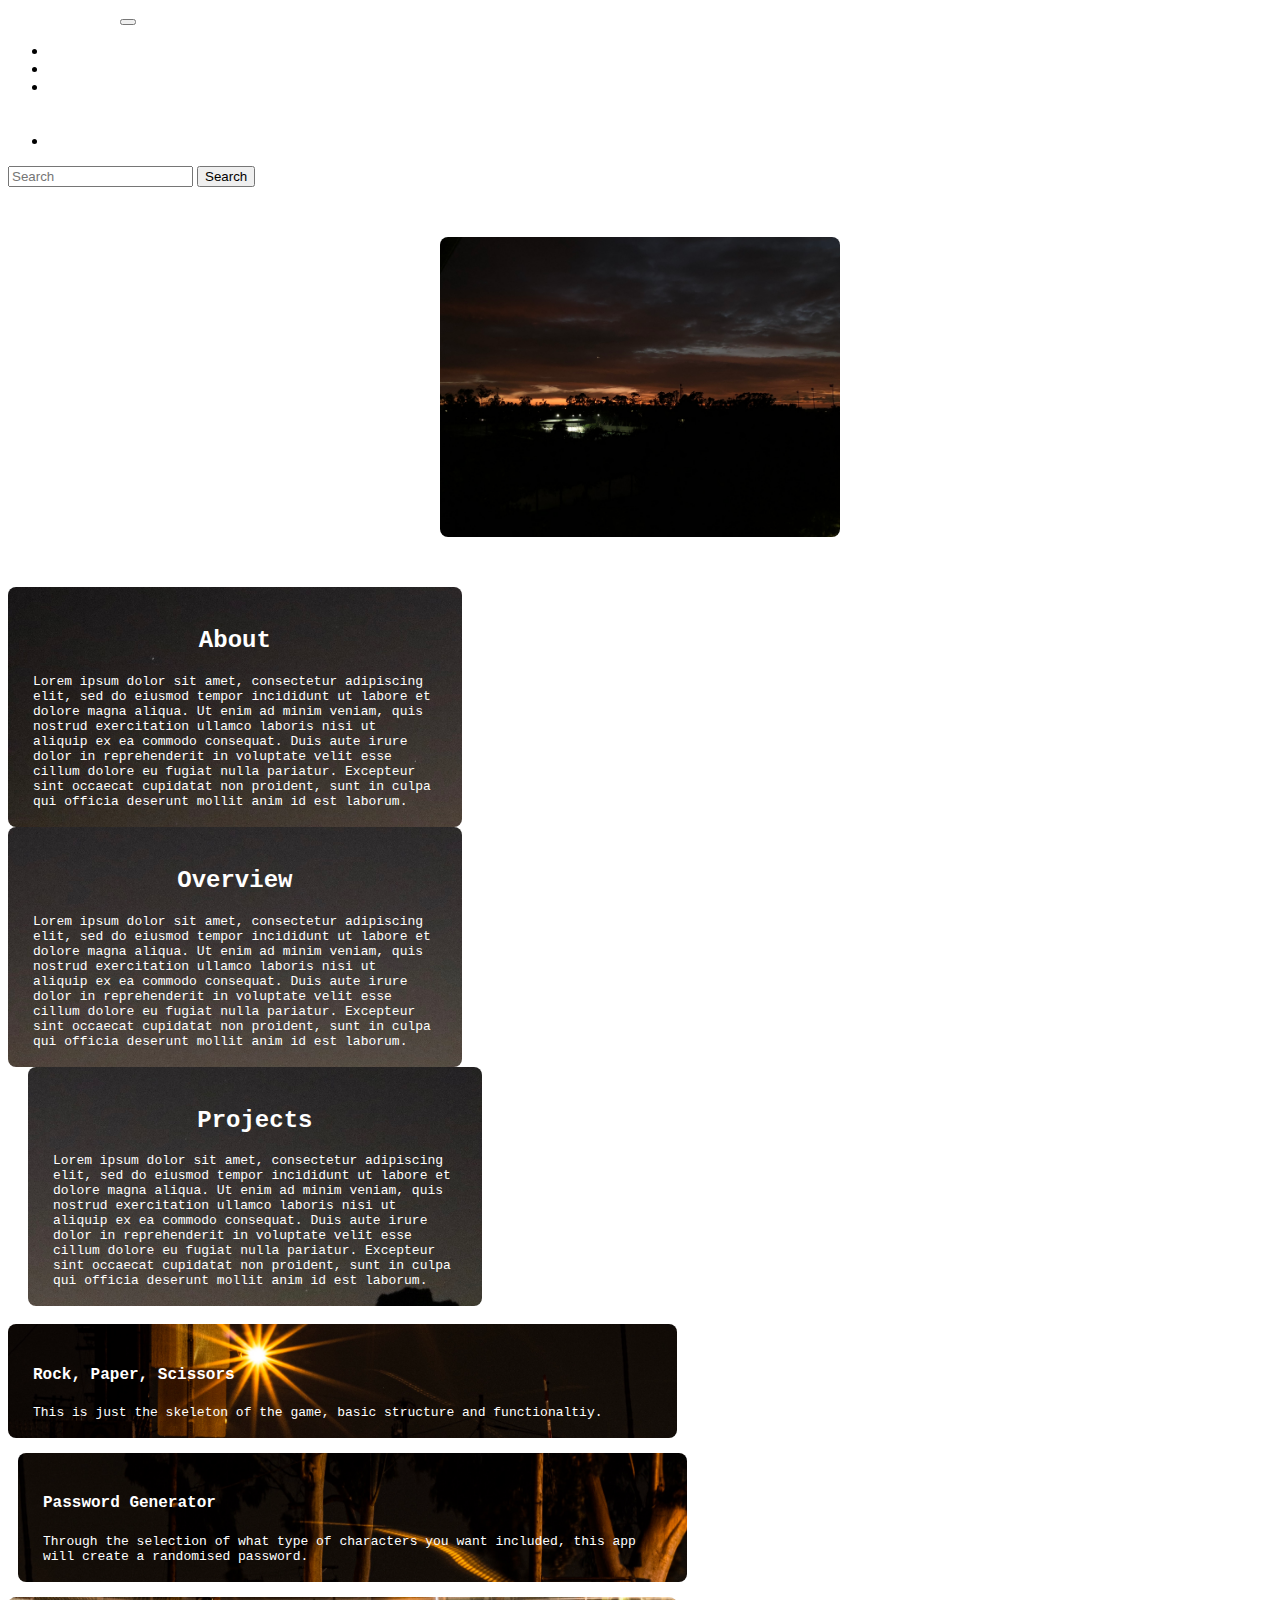
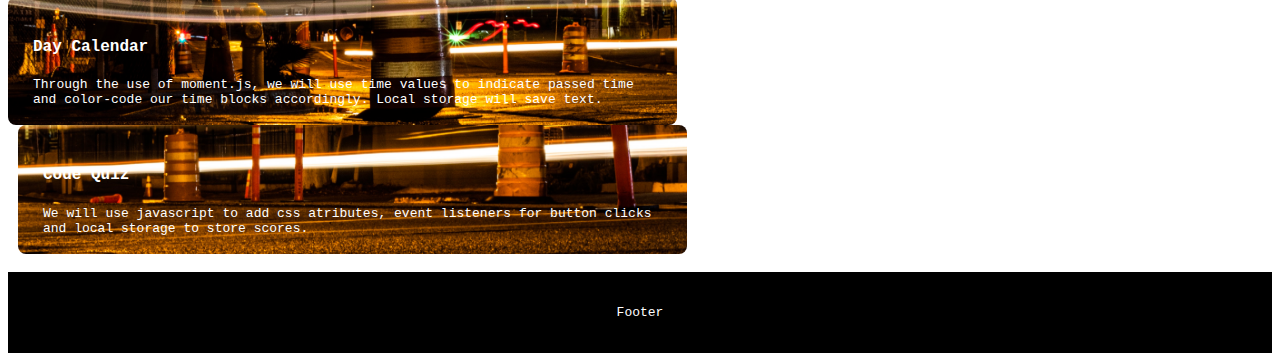
==== index.html @ a90dc121 "adding files" ====
<!DOCTYPE html>
<html lang="en-us">
  <head>
    <meta charset="UTF-8">
    <meta name="viewport" content="width=device-width, initial-scale=1, shrink-to-fit=no">
    <link rel="stylesheet" href="https://stackpath.bootstrapcdn.com/bootstrap/4.5.0/css/bootstrap.min.css" integrity="sha384-9aIt2nRpC12Uk9gS9baDl411NQApFmC26EwAOH8WgZl5MYYxFfc+NcPb1dKGj7Sk" crossorigin="anonymous">
    <link rel="stylesheet" href="style.css">
    <title>Armando Osorio (Responsive Portfolio)</title>
  </head>

  <body>
    <!--NAVBAR-->
    <nav class="navbar navbar-expand-lg navbar-dark bg-dark">
        <a class="navbar-brand" href="#">Armando Osorio</a>
        <button class="navbar-toggler" type="button" data-toggle="collapse" data-target="#navbarSupportedContent" aria-controls="navbarSupportedContent" aria-expanded="false" aria-label="Toggle navigation">
          <span class="navbar-toggler-icon"></span>
        </button>
      
        <div class="collapse navbar-collapse" id="navbarSupportedContent">
          <ul class="navbar-nav mr-auto">
            <li class="nav-item active">
              <a class="nav-link" href="#">Home <span class="sr-only">(current)</span></a>
            </li>
            <li class="nav-item">
              <a class="nav-link" href="#">Activities</a>
            </li>
            <li class="nav-item dropdown">
              <a class="nav-link dropdown-toggle" href="#" id="navbarDropdown" role="button" data-toggle="dropdown" aria-haspopup="true" aria-expanded="false">
                Projects
              </a>
              <div class="dropdown-menu" aria-labelledby="navbarDropdown">
                <a class="dropdown-item" href="#">Action</a>
                <a class="dropdown-item" href="#">Another action</a>
                <div class="dropdown-divider"></div>
                <a class="dropdown-item" href="#">Something else here</a>
              </div>
            </li>
            <li class="nav-item">
              <a class="nav-link disabled" href="#" tabindex="-1" aria-disabled="true">UCI Graduate</a>
            </li>
          </ul>
          <form class="form-inline my-2 my-lg-0">
            <input class="form-control mr-sm-2" type="search" placeholder="Search" aria-label="Search">
            <button class="btn btn-outline-success my-2 my-sm-0" type="submit">Search</button>
          </form>
        </div>
    </nav>
    <!--NAVBAR-->

    <!--PROFILE PICTURE-->
    <img src="center_top.jpg" alt="Profile Picture" style="width:400px; height:300px; border-radius:8px;" class="center">
    <!--PROFILE PICTURE-->

    <!--NEXT TO IMAGE HAVE A UTILITIES BAR WITH CALENDAR, DATE, ETC-->

    <!--3 COLUMNS-->
    <div class="container">
        <div class="row">
          <div class="col-sm-4 left-column">
              <h2>About</h2>
              <p>Lorem ipsum dolor sit amet, consectetur adipiscing elit, sed do eiusmod tempor incididunt ut labore et dolore magna aliqua. Ut enim ad minim veniam, quis nostrud exercitation ullamco laboris nisi ut aliquip ex ea commodo consequat. Duis aute irure dolor in reprehenderit in voluptate velit esse cillum dolore eu fugiat nulla pariatur. Excepteur sint occaecat cupidatat non proident, sunt in culpa qui officia deserunt mollit anim id est laborum.</p>
          </div>
          <div class="col-sm-4 center-column">
              <h2>Overview</h2>
              <p>Lorem ipsum dolor sit amet, consectetur adipiscing elit, sed do eiusmod tempor incididunt ut labore et dolore magna aliqua. Ut enim ad minim veniam, quis nostrud exercitation ullamco laboris nisi ut aliquip ex ea commodo consequat. Duis aute irure dolor in reprehenderit in voluptate velit esse cillum dolore eu fugiat nulla pariatur. Excepteur sint occaecat cupidatat non proident, sunt in culpa qui officia deserunt mollit anim id est laborum.</p>
          </div>
          <div class="col-sm-4 right-column">
              <h2>Projects</h2>
              <p>Lorem ipsum dolor sit amet, consectetur adipiscing elit, sed do eiusmod tempor incididunt ut labore et dolore magna aliqua. Ut enim ad minim veniam, quis nostrud exercitation ullamco laboris nisi ut aliquip ex ea commodo consequat. Duis aute irure dolor in reprehenderit in voluptate velit esse cillum dolore eu fugiat nulla pariatur. Excepteur sint occaecat cupidatat non proident, sunt in culpa qui officia deserunt mollit anim id est laborum.</p>
          </div>
        </div>
    </div>
    <!--3 COLUMNS-->
    <br>
    <!--ACTIVITIES will include a skeleton version of rock, paper, scissor as well as the password generator-->
    <div class="container">
      <div class="row row-cols-2">
        <div class="col top-left">
          <h4><a href="activity_htmls/rock_paper_scissors.html" target="_blank">Rock, Paper, Scissors</a></h3>
            <p class="basics">
              This is just the skeleton of the game, basic structure and functionaltiy. 
            </p>
        </div>
        <div class="col top-right">
          <h4><a href="activity_htmls/password_generator.html" target="_blank">Password Generator</a></h3>
            <p class="basics">
              Through the selection of what type of characters you want included, this app will create a randomised password.
            </p>
        </div>
        <div class="col bottom-left">
          <h4><a href="activity_htmls/day_calendar/index.html" target="_blank">Day Calendar</a></h3>
            <p class="basics">
              Through the use of moment.js, we will use time values to indicate passed time and color-code our time blocks accordingly. Local storage will save text.
            </p>
        </div>
        <div class="col bottom-right">
          <h4><a href="activity_htmls/quiz/index.html" target="_blank">Code Quiz</a></h3>
            <p class="basics">
              We will use javascript to add css atributes, event listeners for button clicks and local storage to store scores. 
            </p>
        </div>
      </div>
    </div>
    <!--ACTIVITIES-->

    <!--HIDDEN PAGE THAT NEEDS A PASSWORD TO ACCESS-->

    <br>
    <!--FOOTER-->
    <footer>
        <p>Footer</p>
    </footer>
    <!--FOOTER-->

    <!--JAVASCRIPT-->
    <script src="https://code.jquery.com/jquery-3.2.1.slim.min.js" integrity="sha384-KJ3o2DKtIkvYIK3UENzmM7KCkRr/rE9/Qpg6aAZGJwFDMVNA/GpGFF93hXpG5KkN" crossorigin="anonymous"></script>
    <script src="https://cdnjs.cloudflare.com/ajax/libs/popper.js/1.12.9/umd/popper.min.js" integrity="sha384-ApNbgh9B+Y1QKtv3Rn7W3mgPxhU9K/ScQsAP7hUibX39j7fakFPskvXusvfa0b4Q" crossorigin="anonymous"></script>
    <script src="https://maxcdn.bootstrapcdn.com/bootstrap/4.0.0/js/bootstrap.min.js" integrity="sha384-JZR6Spejh4U02d8jOt6vLEHfe/JQGiRRSQQxSfFWpi1MquVdAyjUar5+76PVCmYl" crossorigin="anonymous"></script>
    <!--JAVASCRIPT-->
  </body>
</html>
---- style.css ----
body {
      background-image: url("body_background.JPG");
      background-repeat: no-repeat;
      background-size: cover;
    }
    h2 {
        text-align: center;
        color: white;
        font-family: "Courier New";
    }
    p {
        font-family: "Courier New";
        color: white;
        font-size: 13px;
    }
    .center {
        display: block;
        margin-left: auto;
        margin-right: auto;
        width: 50%;
        margin-top: 50px;
        margin-bottom: 50px;
    }
    footer {
        padding: 20px;
        clear: both;
        text-align: center;
        background-color: black;
    }
    h4 {
      color: white;
      font-family: "Courier New";
    }
    .col-sm-4 {
      max-width: 31.94%;
      background-size: cover;
      padding-top: 20px;
      padding-bottom: 5px;
      padding-left: 25px;
      padding-right: 25px;
    }
    .center-column {
      max-width: 31.94%;
      background-image: url("middle_third.jpg");
      background-size: cover;
      border-radius: 8px;
    }
    .left-column {
      max-width: 31.94%;
      background-image: url("left_third.jpg");
      background-size: cover;
      border-radius: 8px;
      margin-right: 20px;
    }
    .right-column {
      max-width: 31.94%;
      background-image: url("right_third.jpg");
      background-size: cover;
      border-radius: 8px;
      margin-right: 0px;
      margin-left: 20px;
    }
    .top-left {
      background-image: url("top-left.jpg");
      background-size: cover;
      border-radius: 8px;
      margin-right: 10px;
      max-width: 48.95%;
      margin-bottom: 15px;
    }
    .top-right {
      background-image: url("top-right.jpg");
      background-size: cover;
      border-radius: 8px;
      margin-right: 0px;
      margin-left: 10px;
      max-width: 48.95%;
      margin-bottom: 15px;
    }
    .bottom-left {
      background-image: url("bottom-left.jpg");
      background-size: cover;
      border-radius: 8px;
      margin-right: 10px;
      max-width: 48.95%;
    }
    .bottom-right {
      background-image: url("bottom-right.jpg");
      background-size: cover;
      border-radius: 8px;
      margin-right: 0px;
      margin-left: 10px;
      max-width: 48.95%;
    }
    .col {
      padding-top: 20px;
      padding-bottom: 5px;
      padding-left: 25px;
      padding-right: 25px;
    }
    a {
      color: white;
    }
    a:hover {
      color: blanchedalmond;
    }
    a:link {
      text-decoration: none;
    }
    .top-left:hover {
      transform: scaleX(-1);
    }
    .top-right:hover {
      transform: scaleX(-1);
    }
    .bottom-left:hover {
      transform: scaleX(-1);
    }
    .bottom-right:hover {
      transform: scaleX(-1);
    }
    .basics:hover {
      transform: scaleX(-1);
    }
    h4:hover {
      transform: scaleX(-1);
    }


    @media screen and (max-width: 992px) {
      .center-column {
        max-width: 32%;
        background-image: url("middle_third.jpg");
        background-size: cover;
        border-radius: 8px;
      }
      .left-column {
        max-width: 32%;
        background-image: url("left_third.jpg");
        background-size: cover;
        border-radius: 8px;
        margin-right: 15px;
        margin-left: 0px;
      }
      .right-column {
        max-width: 32%;
        background-image: url("right_third.jpg");
        background-size: cover;
        border-radius: 8px;
        margin-right: 0px;
        margin-left: 15px;
      }
      .top-left {
        background-image: url("top-left.jpg");
        background-size: cover;
        border-radius: 8px;
        margin-left: 0px;
        margin-right: 5px;
        max-width: 49.3%;
        margin-bottom: 15px;
      }
      .top-right {
        background-image: url("top-right.jpg");
        background-size: cover;
        border-radius: 8px;
        margin-right: 0px;
        margin-left: 5px;
        max-width: 49.3%;
        margin-bottom: 15px;
      }
      .bottom-left {
        background-image: url("bottom-left.jpg");
        background-size: cover;
        border-radius: 8px;
        margin-left: 0px;
        margin-right: 5px;
        max-width: 49.3%;
      }
      .bottom-right {
        background-image: url("bottom-right.jpg");
        background-size: cover;
        border-radius: 8px;
        margin-right: 0px;
        margin-left: 5px;
        max-width: 49.3%;
      }
      .container {
        max-width: 924px;
      }
    }

    @media screen and (max-width: 768px) {
      .center-column {
        max-width: 32.33%;
        background-image: url("middle_third.jpg");
        background-size: cover;
        border-radius: 8px;
      }
      .left-column {
        max-width: 32.33%;
        background-image: url("left_third.jpg");
        background-size: cover;
        border-radius: 8px;
        margin-right: 10px;
      }
      .right-column {
        max-width: 32.33%;
        background-image: url("right_third.jpg");
        background-size: cover;
        border-radius: 8px;
        margin-right: 0px;
        margin-left: 10px;
      }
      .top-left {
        background-image: url("top-left.jpg");
        background-size: cover;
        border-radius: 8px;
        margin-left: 0px;
        margin-right: 5px;
        max-width: 49.28%;
        margin-bottom: 15px;
      }
      .top-right {
        background-image: url("top-right.jpg");
        background-size: cover;
        border-radius: 8px;
        margin-right: 0px;
        margin-left: 5px;
        max-width: 49.28%;
        margin-bottom: 15px;
      }
      .bottom-left {
        background-image: url("bottom-left.jpg");
        background-size: cover;
        border-radius: 8px;
        margin-left: 0px;
        margin-right: 5px;
        max-width: 49.28%;
      }
      .bottom-right {
        background-image: url("bottom-right.jpg");
        background-size: cover;
        border-radius: 8px;
        margin-right: 0px;
        margin-left: 5px;
        max-width: 49.28%;
      }
      .container {
        max-width: 700px;
      }
    }

    @media screen and (max-width: 693px) {
      .center-column {
        max-width: 100%;
      }
      .left-column {
        max-width: 100%;
      }
      .right-column {
        max-width: 100%;
      }
      .col-sm-4 {
        flex: 100%;
        margin-left: 5px;
        margin-right: 5px;
        margin-bottom: 15px;
      }
      .top-left {
        margin-right: 3px;
      }
      .top-right {
        margin-left: 3px;
      }
      .bottom-left {
        margin-right: 3px;
      }
      .bottom-right {
        margin-left: 3px;
      }
    }

    @media screen and (max-width: 476px) {
      .top-left {
        margin-left: 0px;
        margin-right: 3px;
        max-width: 49.2%;
        margin-bottom: 15px;
      }
      .top-right {
        margin-right: 0px;
        margin-left: 3px;
        max-width: 49.2%;
        margin-bottom: 15px;
      }
      .bottom-left {
        margin-left: 0px;
        margin-right: 3px;
        max-width: 49.2%;
      }
      .bottom-right {
        margin-right: 0px;
        margin-left: 3px;
        max-width: 49.2%;
      }
      img {
        max-width: 90%;
      }
      h4 {
        font-size: 18px;
      }
      .basics {
        font-size: 11px;
      }
    }
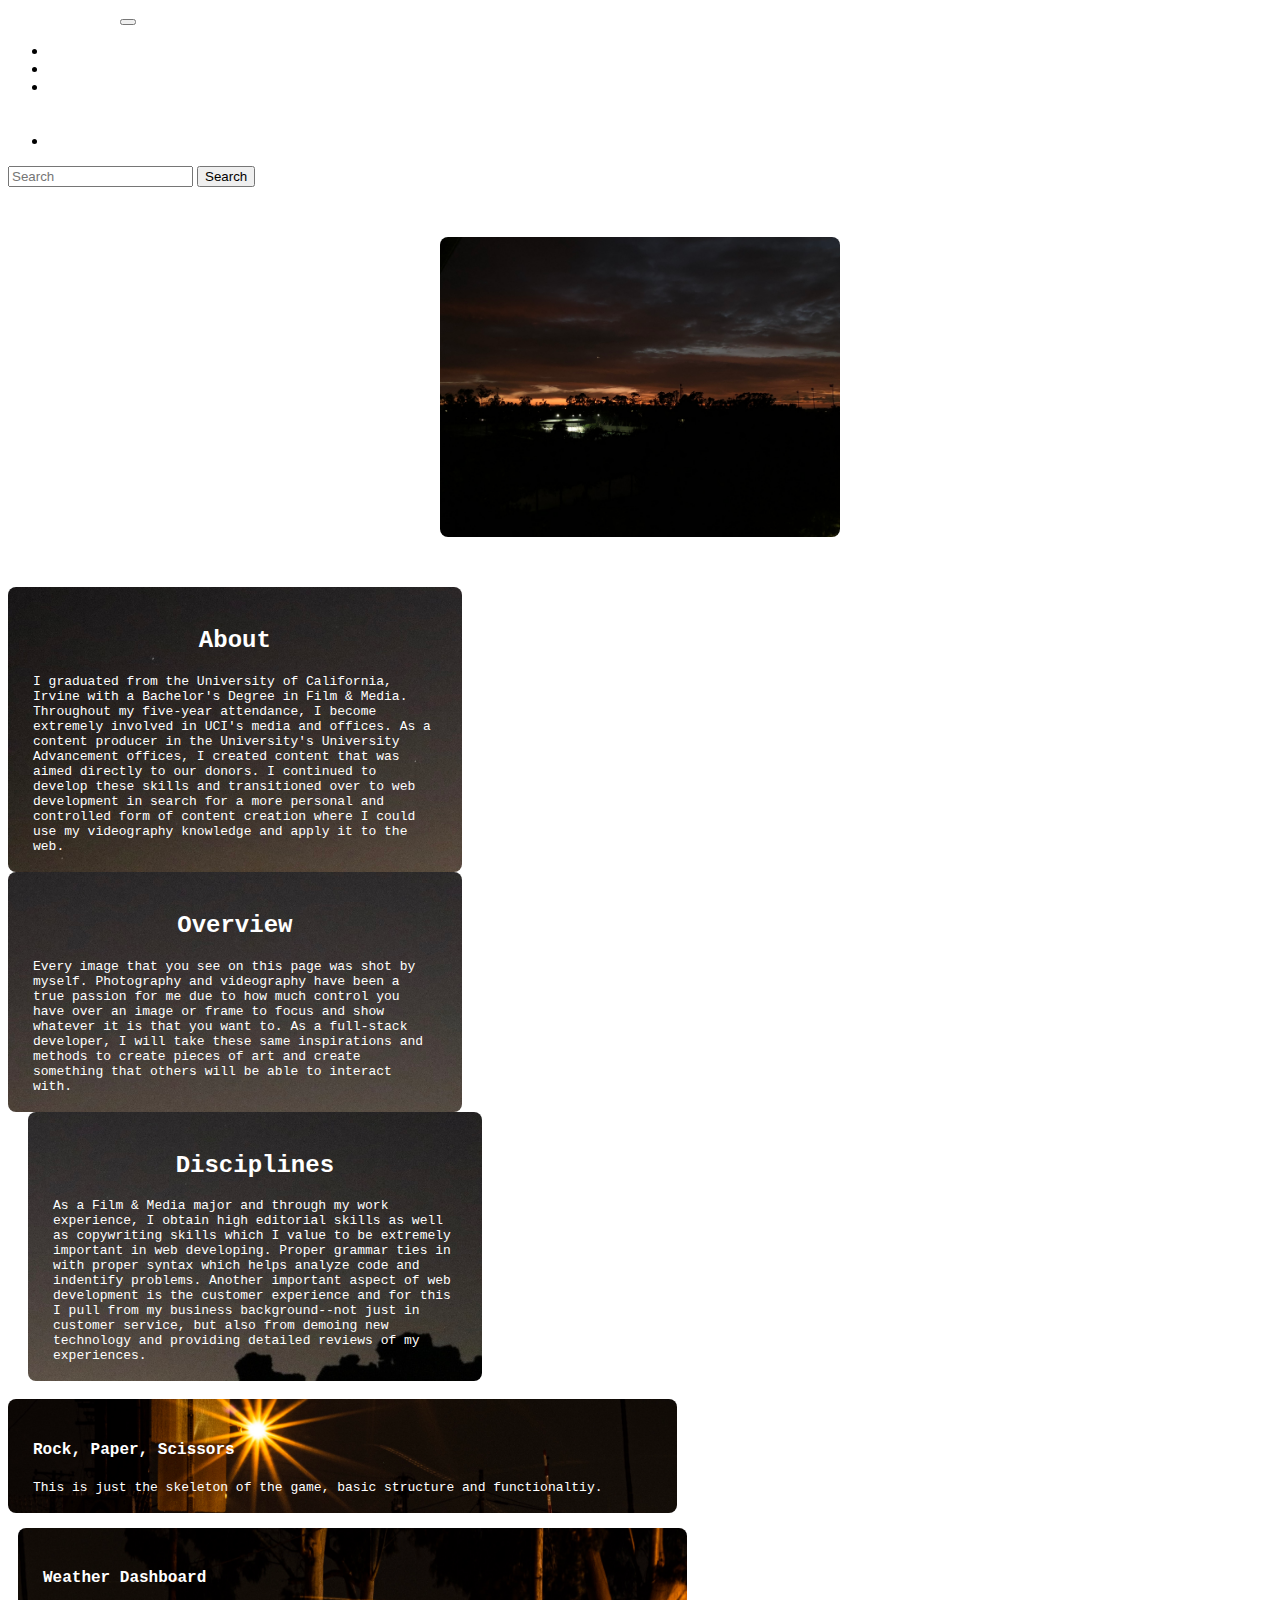
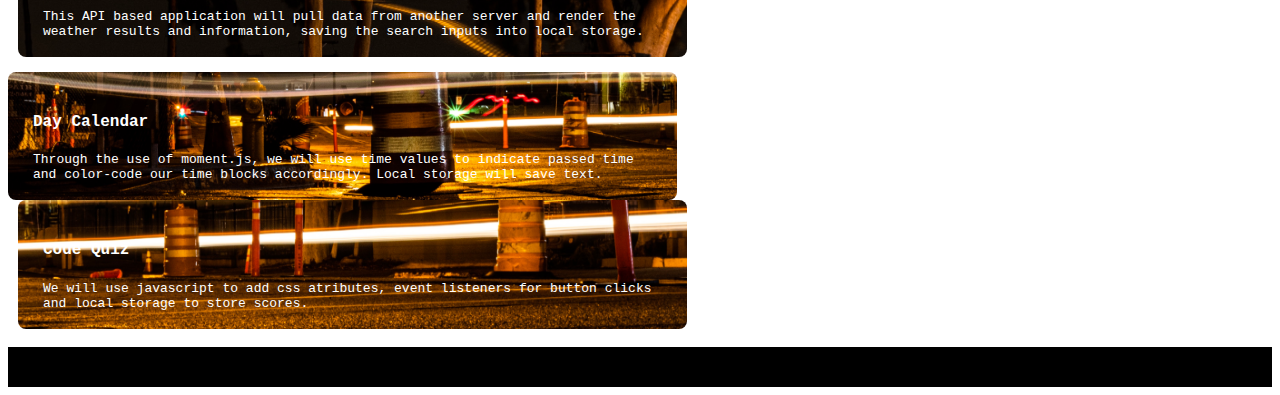
==== commit 01d78c68: "adding new activity" ====
--- a/index.html
+++ b/index.html
@@ -58,15 +58,15 @@
         <div class="row">
           <div class="col-sm-4 left-column">
               <h2>About</h2>
-              <p>Lorem ipsum dolor sit amet, consectetur adipiscing elit, sed do eiusmod tempor incididunt ut labore et dolore magna aliqua. Ut enim ad minim veniam, quis nostrud exercitation ullamco laboris nisi ut aliquip ex ea commodo consequat. Duis aute irure dolor in reprehenderit in voluptate velit esse cillum dolore eu fugiat nulla pariatur. Excepteur sint occaecat cupidatat non proident, sunt in culpa qui officia deserunt mollit anim id est laborum.</p>
+              <p>I graduated from the University of California, Irvine with a Bachelor's Degree in Film & Media. Throughout my five-year attendance, I become extremely involved in UCI's media and offices. As a content producer in the University's University Advancement offices, I created content that was aimed directly to our donors. I continued to develop these skills and transitioned over to web development in search for a more personal and controlled form of content creation where I could use my videography knowledge and apply it to the web.</p>
           </div>
           <div class="col-sm-4 center-column">
               <h2>Overview</h2>
-              <p>Lorem ipsum dolor sit amet, consectetur adipiscing elit, sed do eiusmod tempor incididunt ut labore et dolore magna aliqua. Ut enim ad minim veniam, quis nostrud exercitation ullamco laboris nisi ut aliquip ex ea commodo consequat. Duis aute irure dolor in reprehenderit in voluptate velit esse cillum dolore eu fugiat nulla pariatur. Excepteur sint occaecat cupidatat non proident, sunt in culpa qui officia deserunt mollit anim id est laborum.</p>
+              <p>Every image that you see on this page was shot by myself. Photography and videography have been a true passion for me due to how much control you have over an image or frame to focus and show whatever it is that you want to. As a full-stack developer, I will take these same inspirations and methods to create pieces of art and create something that others will be able to interact with.</p>
           </div>
           <div class="col-sm-4 right-column">
-              <h2>Projects</h2>
-              <p>Lorem ipsum dolor sit amet, consectetur adipiscing elit, sed do eiusmod tempor incididunt ut labore et dolore magna aliqua. Ut enim ad minim veniam, quis nostrud exercitation ullamco laboris nisi ut aliquip ex ea commodo consequat. Duis aute irure dolor in reprehenderit in voluptate velit esse cillum dolore eu fugiat nulla pariatur. Excepteur sint occaecat cupidatat non proident, sunt in culpa qui officia deserunt mollit anim id est laborum.</p>
+              <h2>Disciplines</h2>
+              <p>As a Film & Media major and through my work experience, I obtain high editorial skills as well as copywriting skills which I value to be extremely important in web developing. Proper grammar ties in with proper syntax which helps analyze code and indentify problems. Another important aspect of web development is the customer experience and for this I pull from my business background--not just in customer service, but also from demoing new technology and providing detailed reviews of my experiences.</p>
           </div>
         </div>
     </div>
@@ -82,9 +82,9 @@
             </p>
         </div>
         <div class="col top-right">
-          <h4><a href="activity_htmls/password_generator.html" target="_blank">Password Generator</a></h3>
+          <h4><a href="activity_htmls/weather_app/index.html" target="_blank">Weather Dashboard</a></h3>
             <p class="basics">
-              Through the selection of what type of characters you want included, this app will create a randomised password.
+              This API based application will pull data from another server and render the weather results and information, saving the search inputs into local storage.
             </p>
         </div>
         <div class="col bottom-left">
@@ -107,9 +107,7 @@
 
     <br>
     <!--FOOTER-->
-    <footer>
-        <p>Footer</p>
-    </footer>
+    <footer></footer>
     <!--FOOTER-->
 
     <!--JAVASCRIPT-->
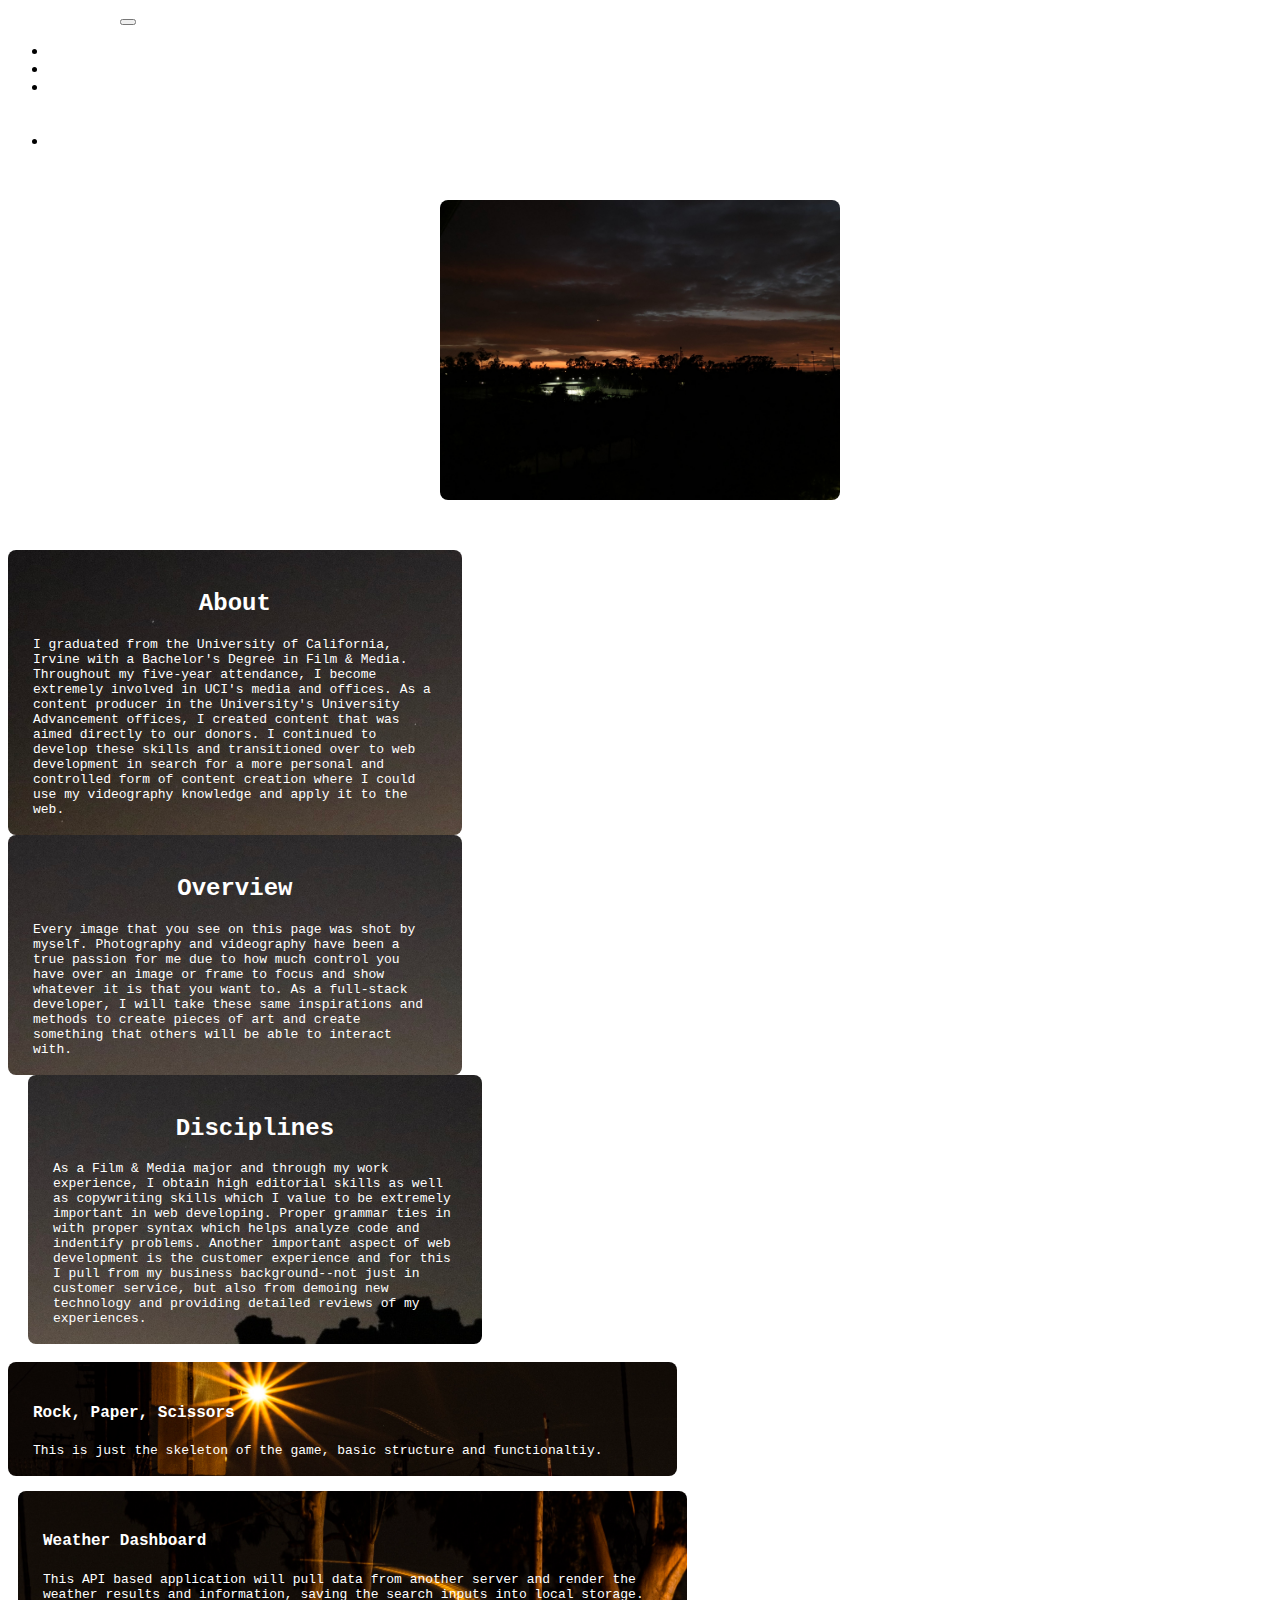
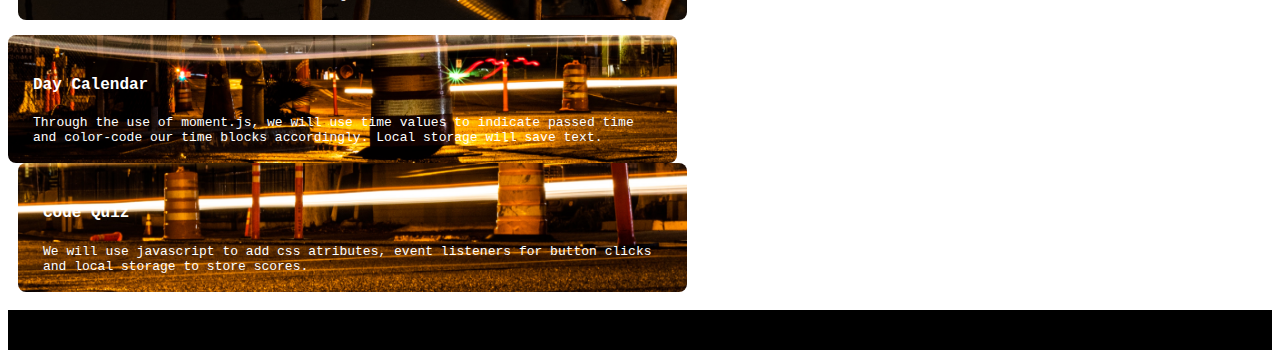
==== commit e9e62c9f: "updated nav bar" ====
--- a/index.html
+++ b/index.html
@@ -11,7 +11,7 @@
   <body>
     <!--NAVBAR-->
     <nav class="navbar navbar-expand-lg navbar-dark bg-dark">
-        <a class="navbar-brand" href="#">Armando Osorio</a>
+        <a class="navbar-brand" href="https://www.instagram.com/mandoosorio/?hl=en">Armando Osorio</a>
         <button class="navbar-toggler" type="button" data-toggle="collapse" data-target="#navbarSupportedContent" aria-controls="navbarSupportedContent" aria-expanded="false" aria-label="Toggle navigation">
           <span class="navbar-toggler-icon"></span>
         </button>
@@ -22,27 +22,29 @@
               <a class="nav-link" href="#">Home <span class="sr-only">(current)</span></a>
             </li>
             <li class="nav-item">
-              <a class="nav-link" href="#">Activities</a>
+              <a class="nav-link" href="#activities">Activities</a>
             </li>
             <li class="nav-item dropdown">
               <a class="nav-link dropdown-toggle" href="#" id="navbarDropdown" role="button" data-toggle="dropdown" aria-haspopup="true" aria-expanded="false">
                 Projects
               </a>
               <div class="dropdown-menu" aria-labelledby="navbarDropdown">
-                <a class="dropdown-item" href="#">Action</a>
-                <a class="dropdown-item" href="#">Another action</a>
+                <a class="dropdown-item" href="activity_htmls/rock_paper_scissors.html">Rock, Paper, Scissors</a>
+                <a class="dropdown-item" href="activity_htmls/weather_app/index.html">Weather Dashboard</a>
+                <a class="dropdown-item" href="activity_htmls/day_calendar/index.html">Day Calendar</a>
+                <a class="dropdown-item" href="activity_htmls/quiz/index.html">Code Quiz</a>
                 <div class="dropdown-divider"></div>
-                <a class="dropdown-item" href="#">Something else here</a>
+                <a class="dropdown-item" href="https://github.com/mandoosorio">GitHub Profile</a>
               </div>
             </li>
             <li class="nav-item">
               <a class="nav-link disabled" href="#" tabindex="-1" aria-disabled="true">UCI Graduate</a>
             </li>
           </ul>
-          <form class="form-inline my-2 my-lg-0">
+          <!-- <form class="form-inline my-2 my-lg-0">
             <input class="form-control mr-sm-2" type="search" placeholder="Search" aria-label="Search">
             <button class="btn btn-outline-success my-2 my-sm-0" type="submit">Search</button>
-          </form>
+          </form> -->
         </div>
     </nav>
     <!--NAVBAR-->
@@ -73,7 +75,7 @@
     <!--3 COLUMNS-->
     <br>
     <!--ACTIVITIES will include a skeleton version of rock, paper, scissor as well as the password generator-->
-    <div class="container">
+    <div class="container" id="activities">
       <div class="row row-cols-2">
         <div class="col top-left">
           <h4><a href="activity_htmls/rock_paper_scissors.html" target="_blank">Rock, Paper, Scissors</a></h3>
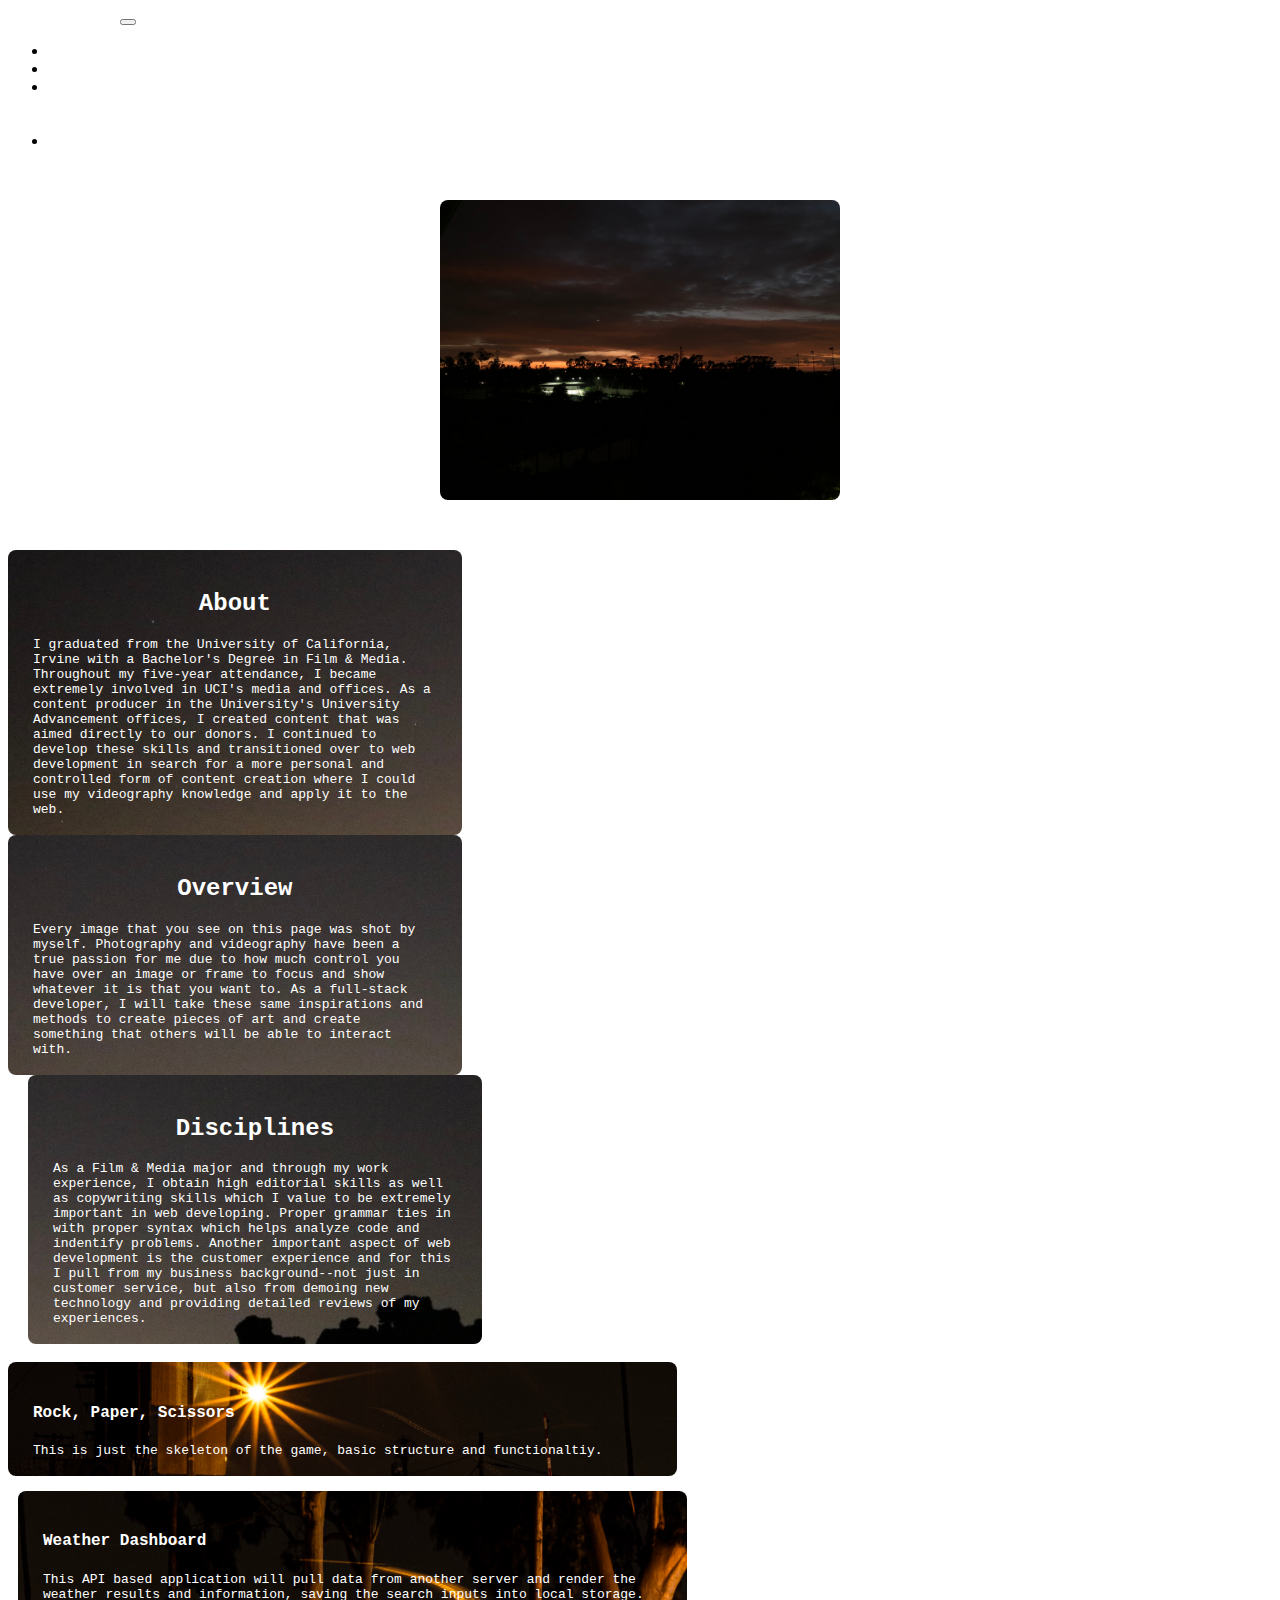
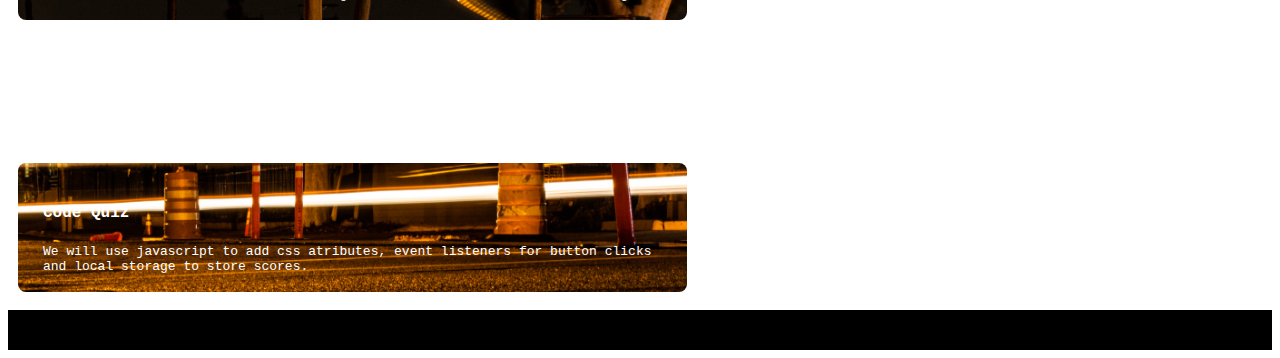
==== commit b8fe689f: "fixed grammar error" ====
--- a/index.html
+++ b/index.html
@@ -60,7 +60,7 @@
         <div class="row">
           <div class="col-sm-4 left-column">
               <h2>About</h2>
-              <p>I graduated from the University of California, Irvine with a Bachelor's Degree in Film & Media. Throughout my five-year attendance, I become extremely involved in UCI's media and offices. As a content producer in the University's University Advancement offices, I created content that was aimed directly to our donors. I continued to develop these skills and transitioned over to web development in search for a more personal and controlled form of content creation where I could use my videography knowledge and apply it to the web.</p>
+              <p>I graduated from the University of California, Irvine with a Bachelor's Degree in Film & Media. Throughout my five-year attendance, I became extremely involved in UCI's media and offices. As a content producer in the University's University Advancement offices, I created content that was aimed directly to our donors. I continued to develop these skills and transitioned over to web development in search for a more personal and controlled form of content creation where I could use my videography knowledge and apply it to the web.</p>
           </div>
           <div class="col-sm-4 center-column">
               <h2>Overview</h2>
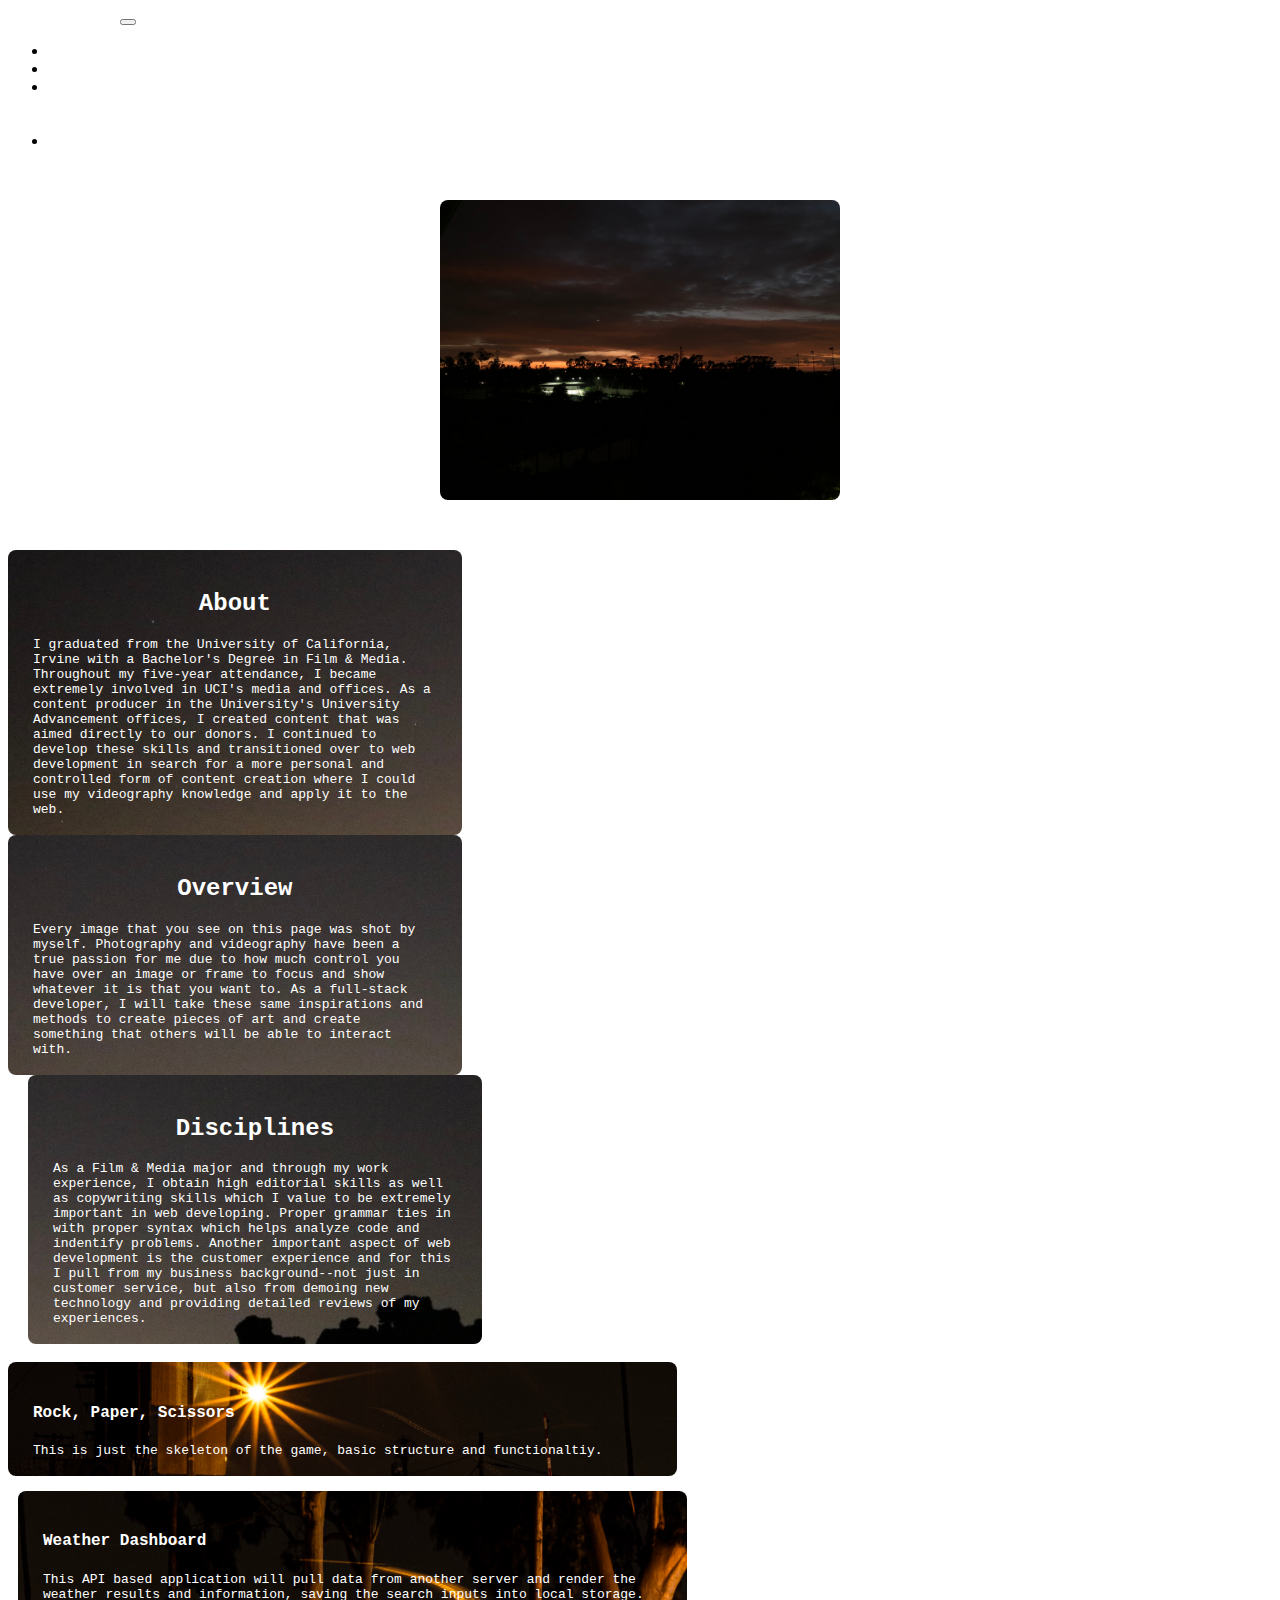
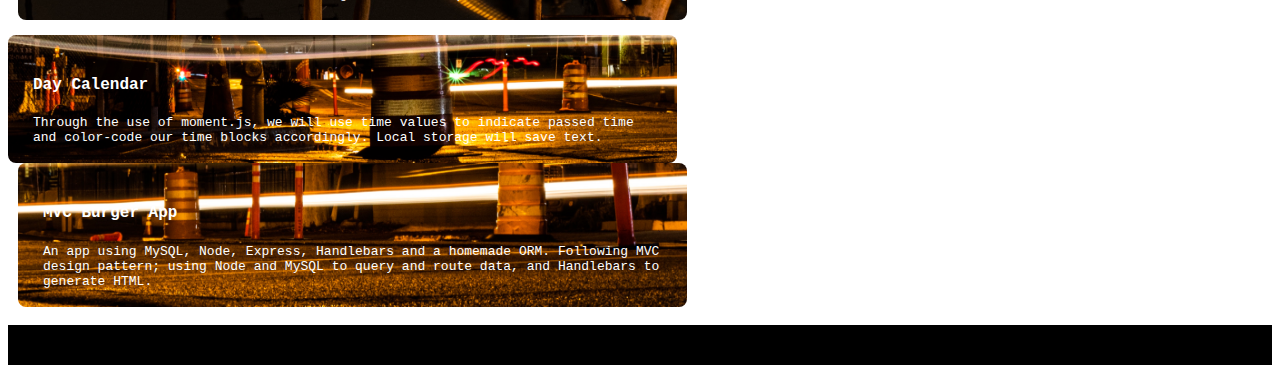
==== commit 8ba745e1: "added project" ====
--- a/index.html
+++ b/index.html
@@ -33,6 +33,7 @@
                 <a class="dropdown-item" href="activity_htmls/weather_app/index.html">Weather Dashboard</a>
                 <a class="dropdown-item" href="activity_htmls/day_calendar/index.html">Day Calendar</a>
                 <a class="dropdown-item" href="activity_htmls/quiz/index.html">Code Quiz</a>
+                <a class="dropdown-item" href="https://mvc-style-burger-app.herokuapp.com">MVC Burger App</a>
                 <div class="dropdown-divider"></div>
                 <a class="dropdown-item" href="https://github.com/mandoosorio">GitHub Profile</a>
               </div>
@@ -96,9 +97,9 @@
             </p>
         </div>
         <div class="col bottom-right">
-          <h4><a href="activity_htmls/quiz/index.html" target="_blank">Code Quiz</a></h3>
+          <h4><a href="https://mvc-style-burger-app.herokuapp.com" target="_blank">MVC Burger App</a></h3>
             <p class="basics">
-              We will use javascript to add css atributes, event listeners for button clicks and local storage to store scores. 
+              An app using MySQL, Node, Express, Handlebars and a homemade ORM. Following MVC design pattern; using Node and MySQL to query and route data, and Handlebars to generate HTML.
             </p>
         </div>
       </div>
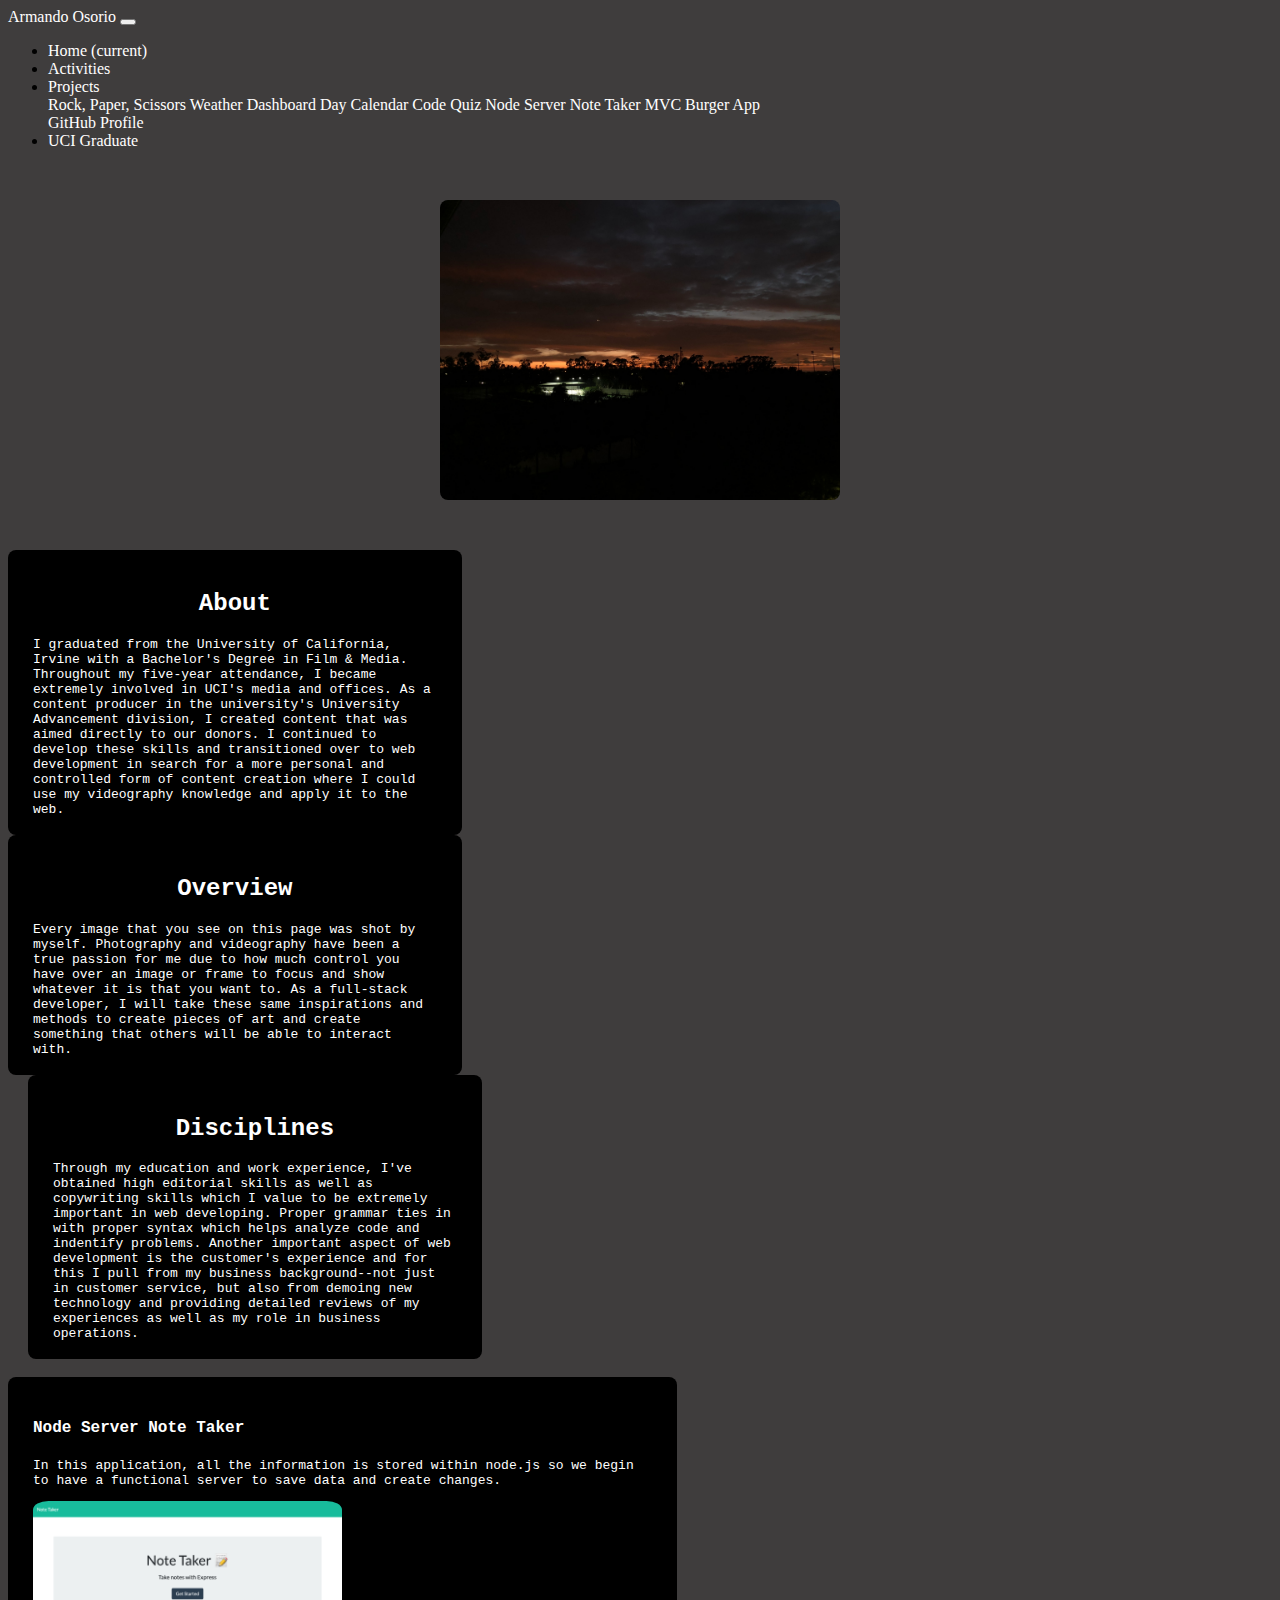
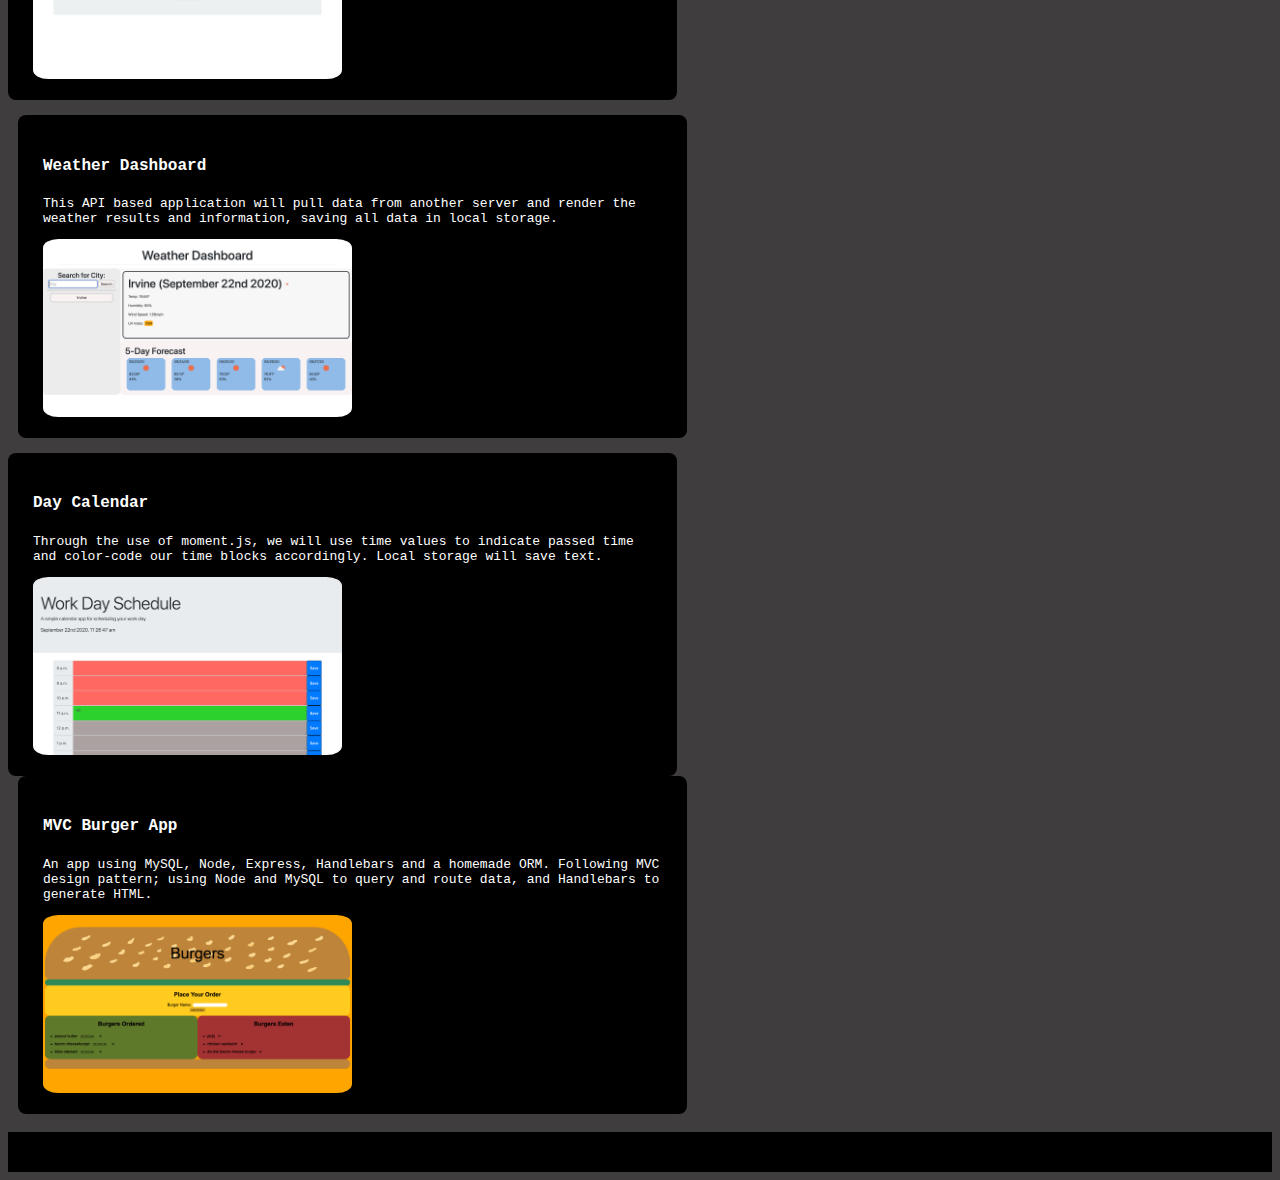
==== commit 06e35ed4: "updated html and css" ====
--- a/index.html
+++ b/index.html
@@ -4,8 +4,8 @@
     <meta charset="UTF-8">
     <meta name="viewport" content="width=device-width, initial-scale=1, shrink-to-fit=no">
     <link rel="stylesheet" href="https://stackpath.bootstrapcdn.com/bootstrap/4.5.0/css/bootstrap.min.css" integrity="sha384-9aIt2nRpC12Uk9gS9baDl411NQApFmC26EwAOH8WgZl5MYYxFfc+NcPb1dKGj7Sk" crossorigin="anonymous">
-    <link rel="stylesheet" href="style.css">
-    <title>Armando Osorio (Responsive Portfolio)</title>
+    <link rel="stylesheet" href="public/assets/css/style.css">
+    <title>Armando Osorio</title>
   </head>
 
   <body>
@@ -24,6 +24,12 @@
             <li class="nav-item">
               <a class="nav-link" href="#activities">Activities</a>
             </li>
+            <!-- <li class="nav-item">
+              <a class="nav-link" href="#cli">CLI Projects</a>
+            </li> -->
+            <!-- <li class="nav-item">
+              <a class="nav-link" href="#collabs">Collaborations</a>
+            </li> -->
             <li class="nav-item dropdown">
               <a class="nav-link dropdown-toggle" href="#" id="navbarDropdown" role="button" data-toggle="dropdown" aria-haspopup="true" aria-expanded="false">
                 Projects
@@ -33,6 +39,7 @@
                 <a class="dropdown-item" href="activity_htmls/weather_app/index.html">Weather Dashboard</a>
                 <a class="dropdown-item" href="activity_htmls/day_calendar/index.html">Day Calendar</a>
                 <a class="dropdown-item" href="activity_htmls/quiz/index.html">Code Quiz</a>
+                <a class="dropdown-item" href="https://nodejs-note-taker.herokuapp.com/">Node Server Note Taker</a>
                 <a class="dropdown-item" href="https://mvc-style-burger-app.herokuapp.com">MVC Burger App</a>
                 <div class="dropdown-divider"></div>
                 <a class="dropdown-item" href="https://github.com/mandoosorio">GitHub Profile</a>
@@ -51,7 +58,7 @@
     <!--NAVBAR-->
 
     <!--PROFILE PICTURE-->
-    <img src="center_top.jpg" alt="Profile Picture" style="width:400px; height:300px; border-radius:8px;" class="center">
+    <img src="public/assets/img/center_top.jpg" alt="Profile Picture" style="width:400px; height:300px; border-radius:8px;" class="center">
     <!--PROFILE PICTURE-->
 
     <!--NEXT TO IMAGE HAVE A UTILITIES BAR WITH CALENDAR, DATE, ETC-->
@@ -61,15 +68,16 @@
         <div class="row">
           <div class="col-sm-4 left-column">
               <h2>About</h2>
-              <p>I graduated from the University of California, Irvine with a Bachelor's Degree in Film & Media. Throughout my five-year attendance, I became extremely involved in UCI's media and offices. As a content producer in the University's University Advancement offices, I created content that was aimed directly to our donors. I continued to develop these skills and transitioned over to web development in search for a more personal and controlled form of content creation where I could use my videography knowledge and apply it to the web.</p>
+              <p>I graduated from the University of California, Irvine with a Bachelor's Degree in Film & Media. Throughout my five-year attendance, I became extremely involved in UCI's media and offices. As a content producer in the university's University Advancement division, I created content that was aimed directly to our donors. I continued to develop these skills and transitioned over to web development in search for a more personal and controlled form of content creation where I could use my videography knowledge and apply it to the web.</p>
           </div>
           <div class="col-sm-4 center-column">
               <h2>Overview</h2>
+              <!--Full stack tools and knowledge-->
               <p>Every image that you see on this page was shot by myself. Photography and videography have been a true passion for me due to how much control you have over an image or frame to focus and show whatever it is that you want to. As a full-stack developer, I will take these same inspirations and methods to create pieces of art and create something that others will be able to interact with.</p>
           </div>
           <div class="col-sm-4 right-column">
               <h2>Disciplines</h2>
-              <p>As a Film & Media major and through my work experience, I obtain high editorial skills as well as copywriting skills which I value to be extremely important in web developing. Proper grammar ties in with proper syntax which helps analyze code and indentify problems. Another important aspect of web development is the customer experience and for this I pull from my business background--not just in customer service, but also from demoing new technology and providing detailed reviews of my experiences.</p>
+              <p>Through my education and work experience, I've obtained high editorial skills as well as copywriting skills which I value to be extremely important in web developing. Proper grammar ties in with proper syntax which helps analyze code and indentify problems. Another important aspect of web development is the customer's experience and for this I pull from my business background--not just in customer service, but also from demoing new technology and providing detailed reviews of my experiences as well as my role in business operations.</p>
           </div>
         </div>
     </div>
@@ -79,32 +87,40 @@
     <div class="container" id="activities">
       <div class="row row-cols-2">
         <div class="col top-left">
-          <h4><a href="activity_htmls/rock_paper_scissors.html" target="_blank">Rock, Paper, Scissors</a></h3>
+          <h4><a href="https://nodejs-note-taker.herokuapp.com" target="_blank">Node Server Note Taker</a></h3>
+            <!--replace with node note taker-->
             <p class="basics">
-              This is just the skeleton of the game, basic structure and functionaltiy. 
+              In this application, all the information is stored within node.js so we begin to have a functional server to save data and create changes. 
             </p>
+            <img id="notes" class="basics" src="public/assets/img/note_taker.png">
         </div>
         <div class="col top-right">
           <h4><a href="activity_htmls/weather_app/index.html" target="_blank">Weather Dashboard</a></h3>
             <p class="basics">
-              This API based application will pull data from another server and render the weather results and information, saving the search inputs into local storage.
+              This API based application will pull data from another server and render the weather results and information, saving all data in local storage.
             </p>
+            <img id="weather" class="basics" src="public/assets/img/weather_dashboard.png">
         </div>
         <div class="col bottom-left">
           <h4><a href="activity_htmls/day_calendar/index.html" target="_blank">Day Calendar</a></h3>
             <p class="basics">
               Through the use of moment.js, we will use time values to indicate passed time and color-code our time blocks accordingly. Local storage will save text.
             </p>
+            <img id="schedule" class="basics" src="public/assets/img/schedule.png">
         </div>
         <div class="col bottom-right">
           <h4><a href="https://mvc-style-burger-app.herokuapp.com" target="_blank">MVC Burger App</a></h3>
             <p class="basics">
               An app using MySQL, Node, Express, Handlebars and a homemade ORM. Following MVC design pattern; using Node and MySQL to query and route data, and Handlebars to generate HTML.
             </p>
+            <img id="burger" class="basics" src="public/assets/img/burger_app.png">
         </div>
       </div>
     </div>
     <!--ACTIVITIES-->
+
+    <!--CLI PROJECTS #cli 'employee tracker' 'readme generator' **update node notetaker css**-->
+    <!--COLLABORATIONS #collabs 'recipe app' 'national park app'-->
 
     <!--HIDDEN PAGE THAT NEEDS A PASSWORD TO ACCESS-->
 
--- a/public/assets/css/style.css
+++ b/public/assets/css/style.css
@@ -0,0 +1,336 @@
+    body {
+      background-image: url("../img/body_background.JPG");
+      background-repeat: no-repeat;
+      background-color: rgb(63, 61, 61);
+      background-size: cover;
+    }
+    h2 {
+        text-align: center;
+        color: white;
+        font-family: "Courier New";
+    }
+    p {
+        font-family: "Courier New";
+        color: white;
+        font-size: 13px;
+    }
+    .center {
+        display: block;
+        margin-left: auto;
+        margin-right: auto;
+        width: 50%;
+        margin-top: 50px;
+        margin-bottom: 50px;
+    }
+    footer {
+        padding: 20px;
+        clear: both;
+        text-align: center;
+        background-color: black;
+    }
+    h4 {
+      color: white;
+      font-family: "Courier New";
+    }
+    .col-sm-4 {
+      max-width: 31.94%;
+      background-size: cover;
+      padding-top: 20px;
+      padding-bottom: 5px;
+      padding-left: 25px;
+      padding-right: 25px;
+    }
+    .center-column {
+      max-width: 31.94%;
+      background-color: black;
+      background-size: cover;
+      border-radius: 8px;
+    }
+    .left-column {
+      max-width: 31.94%;
+      background-color: black;
+      background-size: cover;
+      border-radius: 8px;
+      margin-right: 20px;
+    }
+    .right-column {
+      max-width: 31.94%;
+      background-color: black;
+      background-size: cover;
+      border-radius: 8px;
+      margin-right: 0px;
+      margin-left: 20px;
+    }
+    .top-left {
+      background-color: black;
+      background-size: cover;
+      border-radius: 8px;
+      margin-right: 10px;
+      max-width: 48.95%;
+      margin-bottom: 15px;
+    }
+    .top-right {
+      background-color: black;
+      background-size: cover;
+      border-radius: 8px;
+      margin-right: 0px;
+      margin-left: 10px;
+      max-width: 48.95%;
+      margin-bottom: 15px;
+    }
+    .bottom-left {
+      background-color: black;
+      background-size: cover;
+      border-radius: 8px;
+      margin-right: 10px;
+      max-width: 48.95%;
+    }
+    .bottom-right {
+      background-color: black;
+      background-size: cover;
+      border-radius: 8px;
+      margin-right: 0px;
+      margin-left: 10px;
+      max-width: 48.95%;
+    }
+    .col {
+      padding-top: 20px;
+      padding-bottom: 5px;
+      padding-left: 25px;
+      padding-right: 25px;
+    }
+    #burger {
+      max-width: 50%;
+      border-radius: 5%;
+      margin-bottom: 2%;
+    }
+    #weather {
+      max-width: 50%;
+      border-radius: 5%;
+      margin-bottom: 2%;
+    }
+    #schedule {
+      max-width: 50%;
+      border-radius: 5%;
+      margin-bottom: 2%;
+    }
+    #notes {
+      max-width: 50%;
+      border-radius: 5%;
+      margin-bottom: 2%;
+    }
+    a {
+      color: white;
+    }
+    a:hover {
+      color: blanchedalmond;
+    }
+    a:link {
+      text-decoration: none;
+    }
+    .top-left:hover {
+      transform: scaleX(-1);
+    }
+    .top-right:hover {
+      transform: scaleX(-1);
+    }
+    .bottom-left:hover {
+      transform: scaleX(-1);
+    }
+    .bottom-right:hover {
+      transform: scaleX(-1);
+    }
+    .basics:hover {
+      transform: scaleX(-1);
+    }
+    h4:hover {
+      transform: scaleX(-1);
+    }
+
+
+    @media screen and (max-width: 992px) {
+      .center-column {
+        max-width: 32%;
+        background-color: black;
+        background-size: cover;
+        border-radius: 8px;
+      }
+      .left-column {
+        max-width: 32%;
+        background-color: black;
+        background-size: cover;
+        border-radius: 8px;
+        margin-right: 15px;
+        margin-left: 0px;
+      }
+      .right-column {
+        max-width: 32%;
+        background-color: black;
+        background-size: cover;
+        border-radius: 8px;
+        margin-right: 0px;
+        margin-left: 15px;
+      }
+      .top-left {
+        background-color: black;
+        background-size: cover;
+        border-radius: 8px;
+        margin-left: 0px;
+        margin-right: 5px;
+        max-width: 49.3%;
+        margin-bottom: 15px;
+      }
+      .top-right {
+        background-color: black;
+        background-size: cover;
+        border-radius: 8px;
+        margin-right: 0px;
+        margin-left: 5px;
+        max-width: 49.3%;
+        margin-bottom: 15px;
+      }
+      .bottom-left {
+        background-color: black;
+        background-size: cover;
+        border-radius: 8px;
+        margin-left: 0px;
+        margin-right: 5px;
+        max-width: 49.3%;
+      }
+      .bottom-right {
+        background-color: black;
+        background-size: cover;
+        border-radius: 8px;
+        margin-right: 0px;
+        margin-left: 5px;
+        max-width: 49.3%;
+      }
+      .container {
+        max-width: 924px;
+      }
+    }
+
+    @media screen and (max-width: 768px) {
+      .center-column {
+        max-width: 32.33%;
+        background-color: black;
+        background-size: cover;
+        border-radius: 8px;
+      }
+      .left-column {
+        max-width: 32.33%;
+        background-color: black;
+        background-size: cover;
+        border-radius: 8px;
+        margin-right: 10px;
+      }
+      .right-column {
+        max-width: 32.33%;
+        background-color: black;
+        background-size: cover;
+        border-radius: 8px;
+        margin-right: 0px;
+        margin-left: 10px;
+      }
+      .top-left {
+        background-color: black;
+        background-size: cover;
+        border-radius: 8px;
+        margin-left: 0px;
+        margin-right: 5px;
+        max-width: 49.28%;
+        margin-bottom: 15px;
+      }
+      .top-right {
+        background-color: black;
+        background-size: cover;
+        border-radius: 8px;
+        margin-right: 0px;
+        margin-left: 5px;
+        max-width: 49.28%;
+        margin-bottom: 15px;
+      }
+      .bottom-left {
+        background-color: black;
+        background-size: cover;
+        border-radius: 8px;
+        margin-left: 0px;
+        margin-right: 5px;
+        max-width: 49.28%;
+      }
+      .bottom-right {
+        background-color: black;
+        background-size: cover;
+        border-radius: 8px;
+        margin-right: 0px;
+        margin-left: 5px;
+        max-width: 49.28%;
+      }
+      .container {
+        max-width: 700px;
+      }
+    }
+
+    @media screen and (max-width: 693px) {
+      .center-column {
+        max-width: 100%;
+      }
+      .left-column {
+        max-width: 100%;
+      }
+      .right-column {
+        max-width: 100%;
+      }
+      .col-sm-4 {
+        flex: 100%;
+        margin-left: 5px;
+        margin-right: 5px;
+        margin-bottom: 15px;
+      }
+      .top-left {
+        margin-right: 3px;
+      }
+      .top-right {
+        margin-left: 3px;
+      }
+      .bottom-left {
+        margin-right: 3px;
+      }
+      .bottom-right {
+        margin-left: 3px;
+      }
+    }
+
+    @media screen and (max-width: 476px) {
+      .top-left {
+        margin-left: 0px;
+        margin-right: 3px;
+        max-width: 49.2%;
+        margin-bottom: 15px;
+      }
+      .top-right {
+        margin-right: 0px;
+        margin-left: 3px;
+        max-width: 49.2%;
+        margin-bottom: 15px;
+      }
+      .bottom-left {
+        margin-left: 0px;
+        margin-right: 3px;
+        max-width: 49.2%;
+      }
+      .bottom-right {
+        margin-right: 0px;
+        margin-left: 3px;
+        max-width: 49.2%;
+      }
+      img {
+        max-width: 90%;
+      }
+      h4 {
+        font-size: 18px;
+      }
+      .basics {
+        font-size: 11px;
+      }
+    }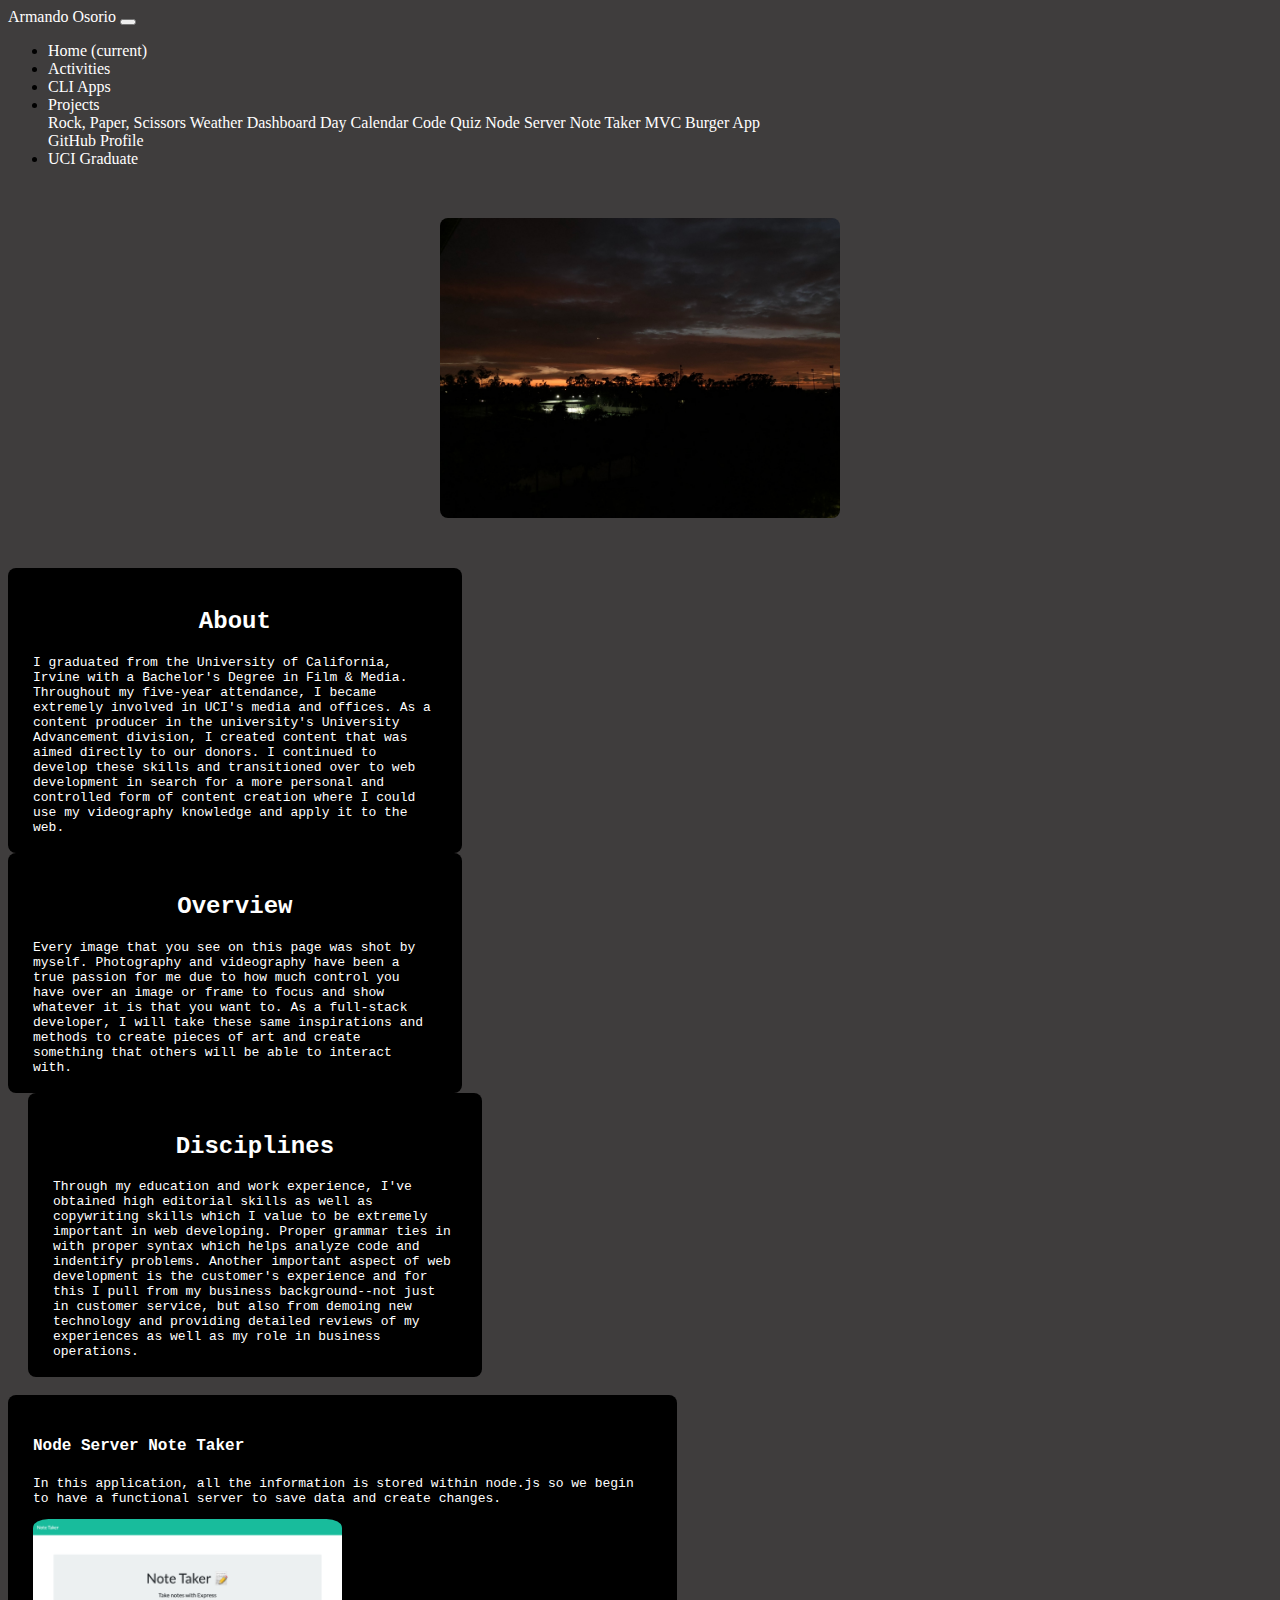
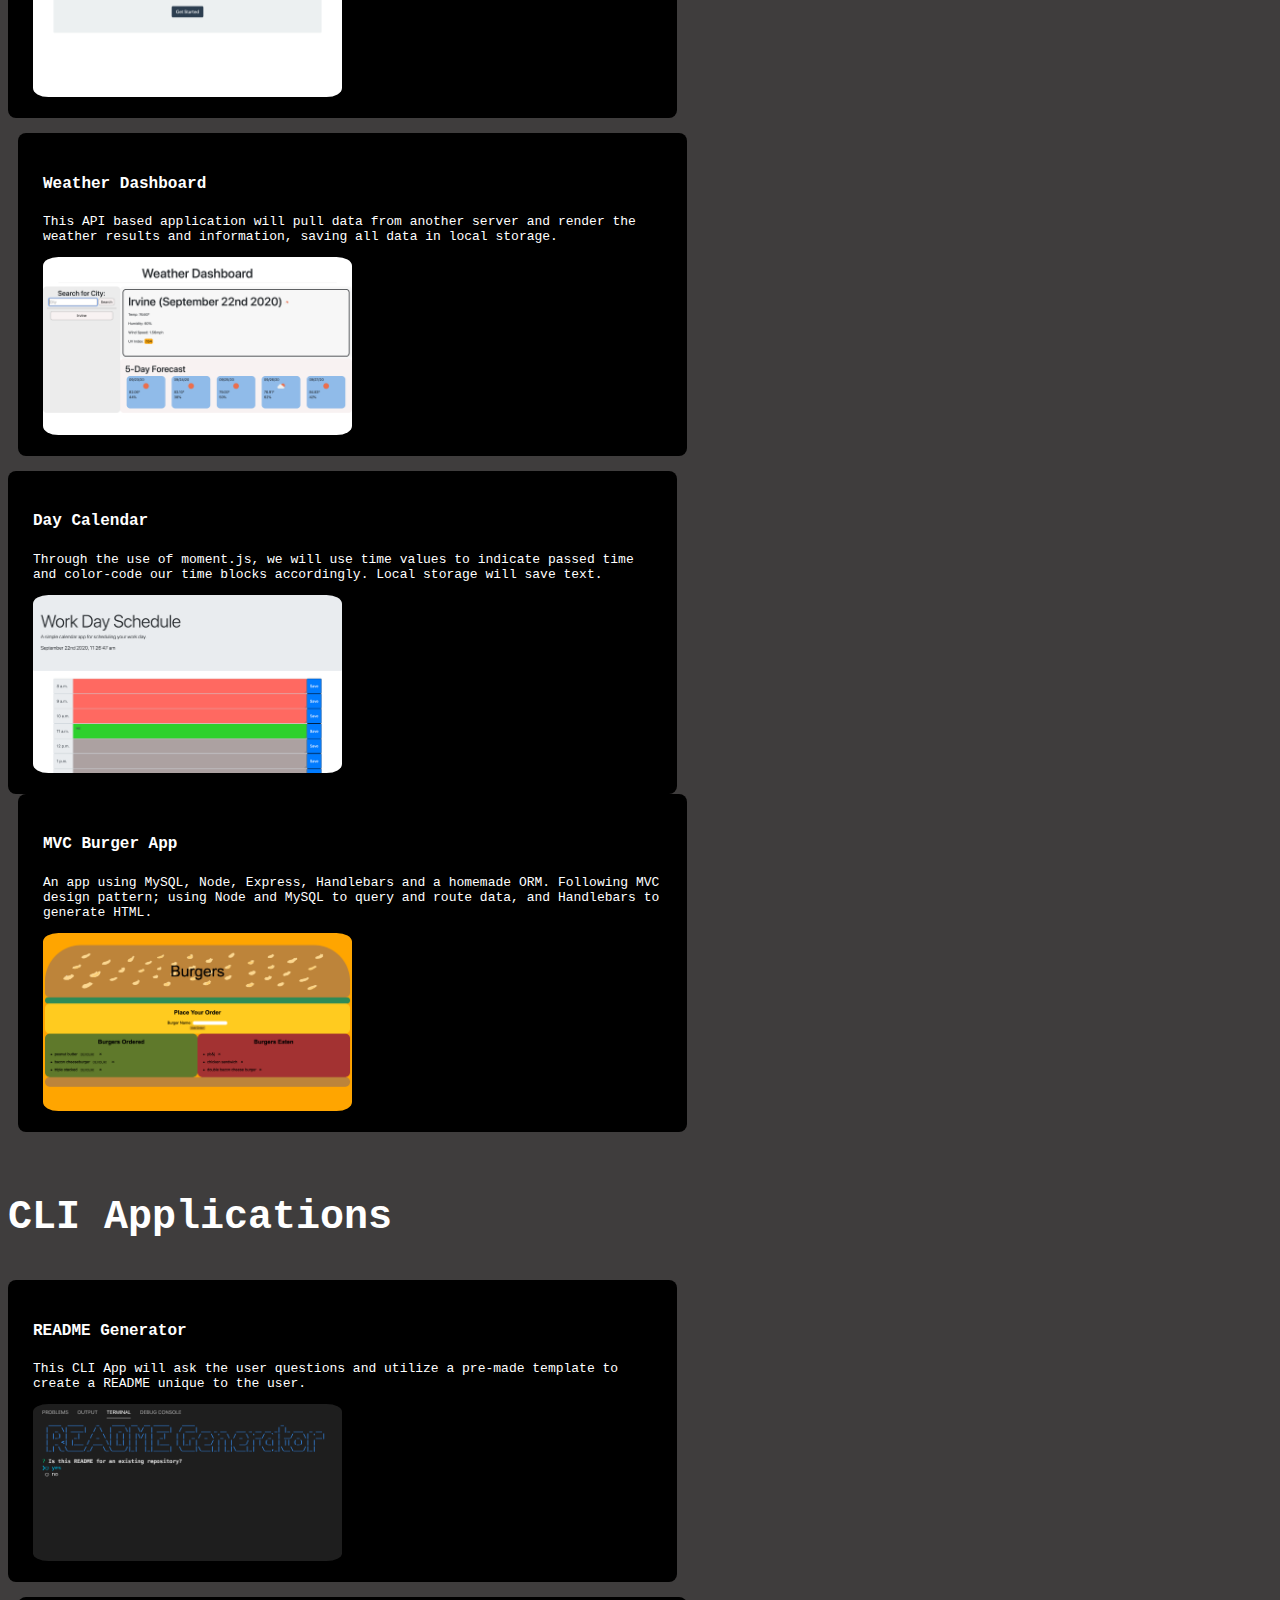
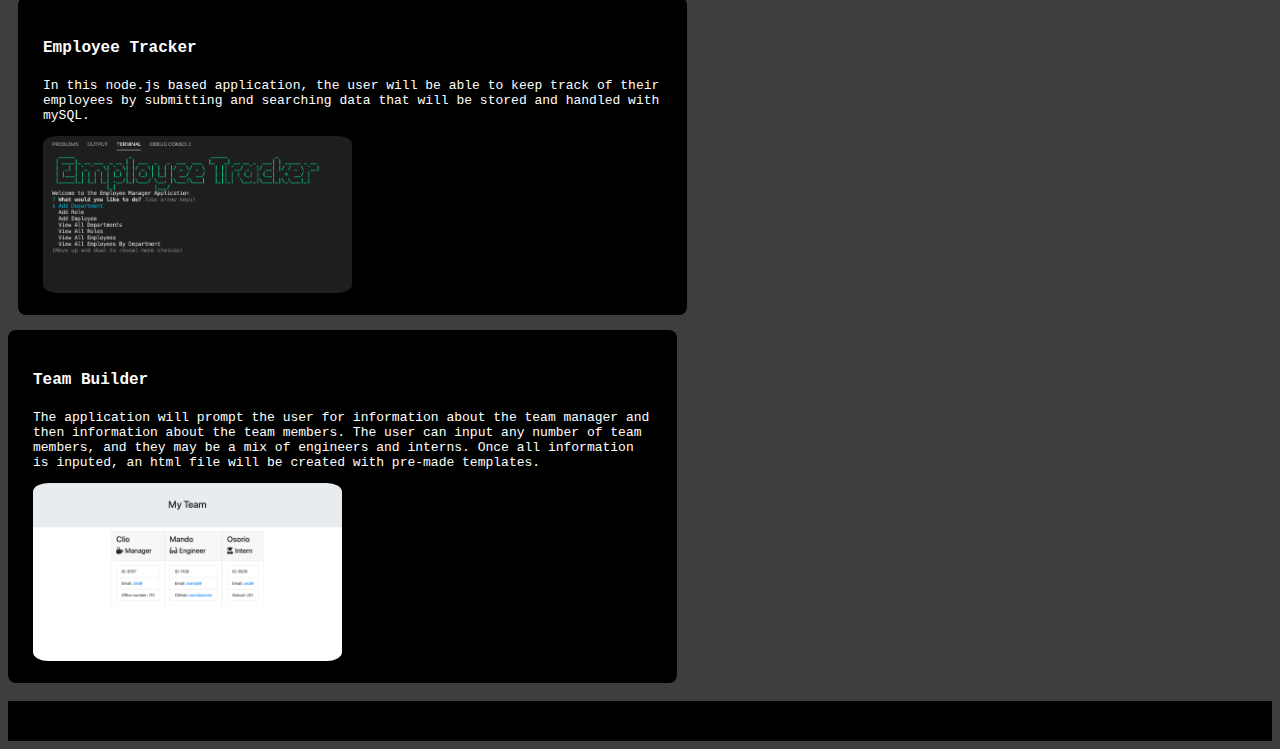
==== commit 8928f9ba: "updated project sections" ====
--- a/index.html
+++ b/index.html
@@ -24,9 +24,9 @@
             <li class="nav-item">
               <a class="nav-link" href="#activities">Activities</a>
             </li>
-            <!-- <li class="nav-item">
-              <a class="nav-link" href="#cli">CLI Projects</a>
-            </li> -->
+            <li class="nav-item">
+              <a class="nav-link" href="#cli">CLI Apps</a>
+            </li>
             <!-- <li class="nav-item">
               <a class="nav-link" href="#collabs">Collaborations</a>
             </li> -->
@@ -87,29 +87,28 @@
     <div class="container" id="activities">
       <div class="row row-cols-2">
         <div class="col top-left">
-          <h4><a href="https://nodejs-note-taker.herokuapp.com" target="_blank">Node Server Note Taker</a></h3>
-            <!--replace with node note taker-->
+          <h4><a href="https://nodejs-note-taker.herokuapp.com" target="_blank">Node Server Note Taker</a></h4>
             <p class="basics">
               In this application, all the information is stored within node.js so we begin to have a functional server to save data and create changes. 
             </p>
             <img id="notes" class="basics" src="public/assets/img/note_taker.png">
         </div>
         <div class="col top-right">
-          <h4><a href="activity_htmls/weather_app/index.html" target="_blank">Weather Dashboard</a></h3>
+          <h4><a href="activity_htmls/weather_app/index.html" target="_blank">Weather Dashboard</a></h4>
             <p class="basics">
               This API based application will pull data from another server and render the weather results and information, saving all data in local storage.
             </p>
             <img id="weather" class="basics" src="public/assets/img/weather_dashboard.png">
         </div>
         <div class="col bottom-left">
-          <h4><a href="activity_htmls/day_calendar/index.html" target="_blank">Day Calendar</a></h3>
+          <h4><a href="activity_htmls/day_calendar/index.html" target="_blank">Day Calendar</a></h4>
             <p class="basics">
               Through the use of moment.js, we will use time values to indicate passed time and color-code our time blocks accordingly. Local storage will save text.
             </p>
             <img id="schedule" class="basics" src="public/assets/img/schedule.png">
         </div>
         <div class="col bottom-right">
-          <h4><a href="https://mvc-style-burger-app.herokuapp.com" target="_blank">MVC Burger App</a></h3>
+          <h4><a href="https://mvc-style-burger-app.herokuapp.com" target="_blank">MVC Burger App</a></h4>
             <p class="basics">
               An app using MySQL, Node, Express, Handlebars and a homemade ORM. Following MVC design pattern; using Node and MySQL to query and route data, and Handlebars to generate HTML.
             </p>
@@ -119,7 +118,35 @@
     </div>
     <!--ACTIVITIES-->
 
-    <!--CLI PROJECTS #cli 'employee tracker' 'readme generator' **update node notetaker css**-->
+    <!--CLI PROJECTS-->
+    <div class="container" id="cli">
+      <h3 id="cli-title">CLI Applications</h3>
+      <div class="row row-cols-2">
+        <div class="col top-left">
+          <h4><a href="https://github.com/mandoosorio/readme_generator" target="_blank">README Generator</a></h4>
+            <p class="basics">
+              This CLI App will ask the user questions and utilize a pre-made template to create a README unique to the user.
+            </p>
+            <img id="readme" class="basics" src="public/assets/img/readme_app.png">
+        </div>
+        <div class="col top-right">
+          <h4><a href="https://github.com/mandoosorio/employee_tracker" target="_blank">Employee Tracker</a></h4>
+            <p class="basics">
+              In this node.js based application, the user will be able to keep track of their employees by submitting and searching data that will be stored and handled with mySQL.
+            </p>
+            <img id="emploi" class="basics" src="public/assets/img/employee_app.png">
+        </div>
+        <div class="col bottom-left">
+          <h4><a href="https://github.com/mandoosorio/team_builder" target="_blank">Team Builder</a></h4>
+            <p class="basics">
+              The application will prompt the user for information about the team manager and then information about the team members. The user can input any number of team members, and they may be a mix of engineers and interns. Once all information is inputed, an html file will be created with pre-made templates.
+            </p>
+            <img id="builder" class="basics" src="public/assets/img/team_app.png">
+        </div>
+      </div>
+    </div>
+    <!--CLI-->
+
     <!--COLLABORATIONS #collabs 'recipe app' 'national park app'-->
 
     <!--HIDDEN PAGE THAT NEEDS A PASSWORD TO ACCESS-->
--- a/public/assets/css/style.css
+++ b/public/assets/css/style.css
@@ -32,6 +32,12 @@
       color: white;
       font-family: "Courier New";
     }
+    #cli-title {
+      color: white;
+      font-family: "Courier New";
+      font-size: 40px;
+      margin-top: 5%;
+    }
     .col-sm-4 {
       max-width: 31.94%;
       background-size: cover;
@@ -119,6 +125,21 @@
       border-radius: 5%;
       margin-bottom: 2%;
     }
+    #readme {
+      max-width: 50%;
+      border-radius: 5%;
+      margin-bottom: 2%;
+    }
+    #emploi {
+      max-width: 50%;
+      border-radius: 5%;
+      margin-bottom: 2%;
+    }
+    #builder {
+      max-width: 50%;
+      border-radius: 5%;
+      margin-bottom: 2%;
+    }
     a {
       color: white;
     }
@@ -208,6 +229,26 @@
       .container {
         max-width: 924px;
       }
+      #burger {
+        max-width: 100%;
+        border-radius: 5%;
+        margin-bottom: 2%;
+      }
+      #weather {
+        max-width: 100%;
+        border-radius: 5%;
+        margin-bottom: 2%;
+      }
+      #schedule {
+        max-width: 100%;
+        border-radius: 5%;
+        margin-bottom: 2%;
+      }
+      #notes {
+        max-width: 100%;
+        border-radius: 5%;
+        margin-bottom: 2%;
+      }
     }
 
     @media screen and (max-width: 768px) {
@@ -269,6 +310,26 @@
       .container {
         max-width: 700px;
       }
+      #burger {
+        max-width: 100%;
+        border-radius: 5%;
+        margin-bottom: 2%;
+      }
+      #weather {
+        max-width: 100%;
+        border-radius: 5%;
+        margin-bottom: 2%;
+      }
+      #schedule {
+        max-width: 100%;
+        border-radius: 5%;
+        margin-bottom: 2%;
+      }
+      #notes {
+        max-width: 100%;
+        border-radius: 5%;
+        margin-bottom: 2%;
+      }
     }
 
     @media screen and (max-width: 693px) {
@@ -299,6 +360,26 @@
       .bottom-right {
         margin-left: 3px;
       }
+      #burger {
+        max-width: 100%;
+        border-radius: 5%;
+        margin-bottom: 2%;
+      }
+      #weather {
+        max-width: 100%;
+        border-radius: 5%;
+        margin-bottom: 2%;
+      }
+      #schedule {
+        max-width: 100%;
+        border-radius: 5%;
+        margin-bottom: 2%;
+      }
+      #notes {
+        max-width: 100%;
+        border-radius: 5%;
+        margin-bottom: 2%;
+      }
     }
 
     @media screen and (max-width: 476px) {
@@ -333,4 +414,24 @@
       .basics {
         font-size: 11px;
       }
+      #burger {
+        max-width: 100%;
+        border-radius: 5%;
+        margin-bottom: 2%;
+      }
+      #weather {
+        max-width: 100%;
+        border-radius: 5%;
+        margin-bottom: 2%;
+      }
+      #schedule {
+        max-width: 100%;
+        border-radius: 5%;
+        margin-bottom: 2%;
+      }
+      #notes {
+        max-width: 100%;
+        border-radius: 5%;
+        margin-bottom: 2%;
+      }
     }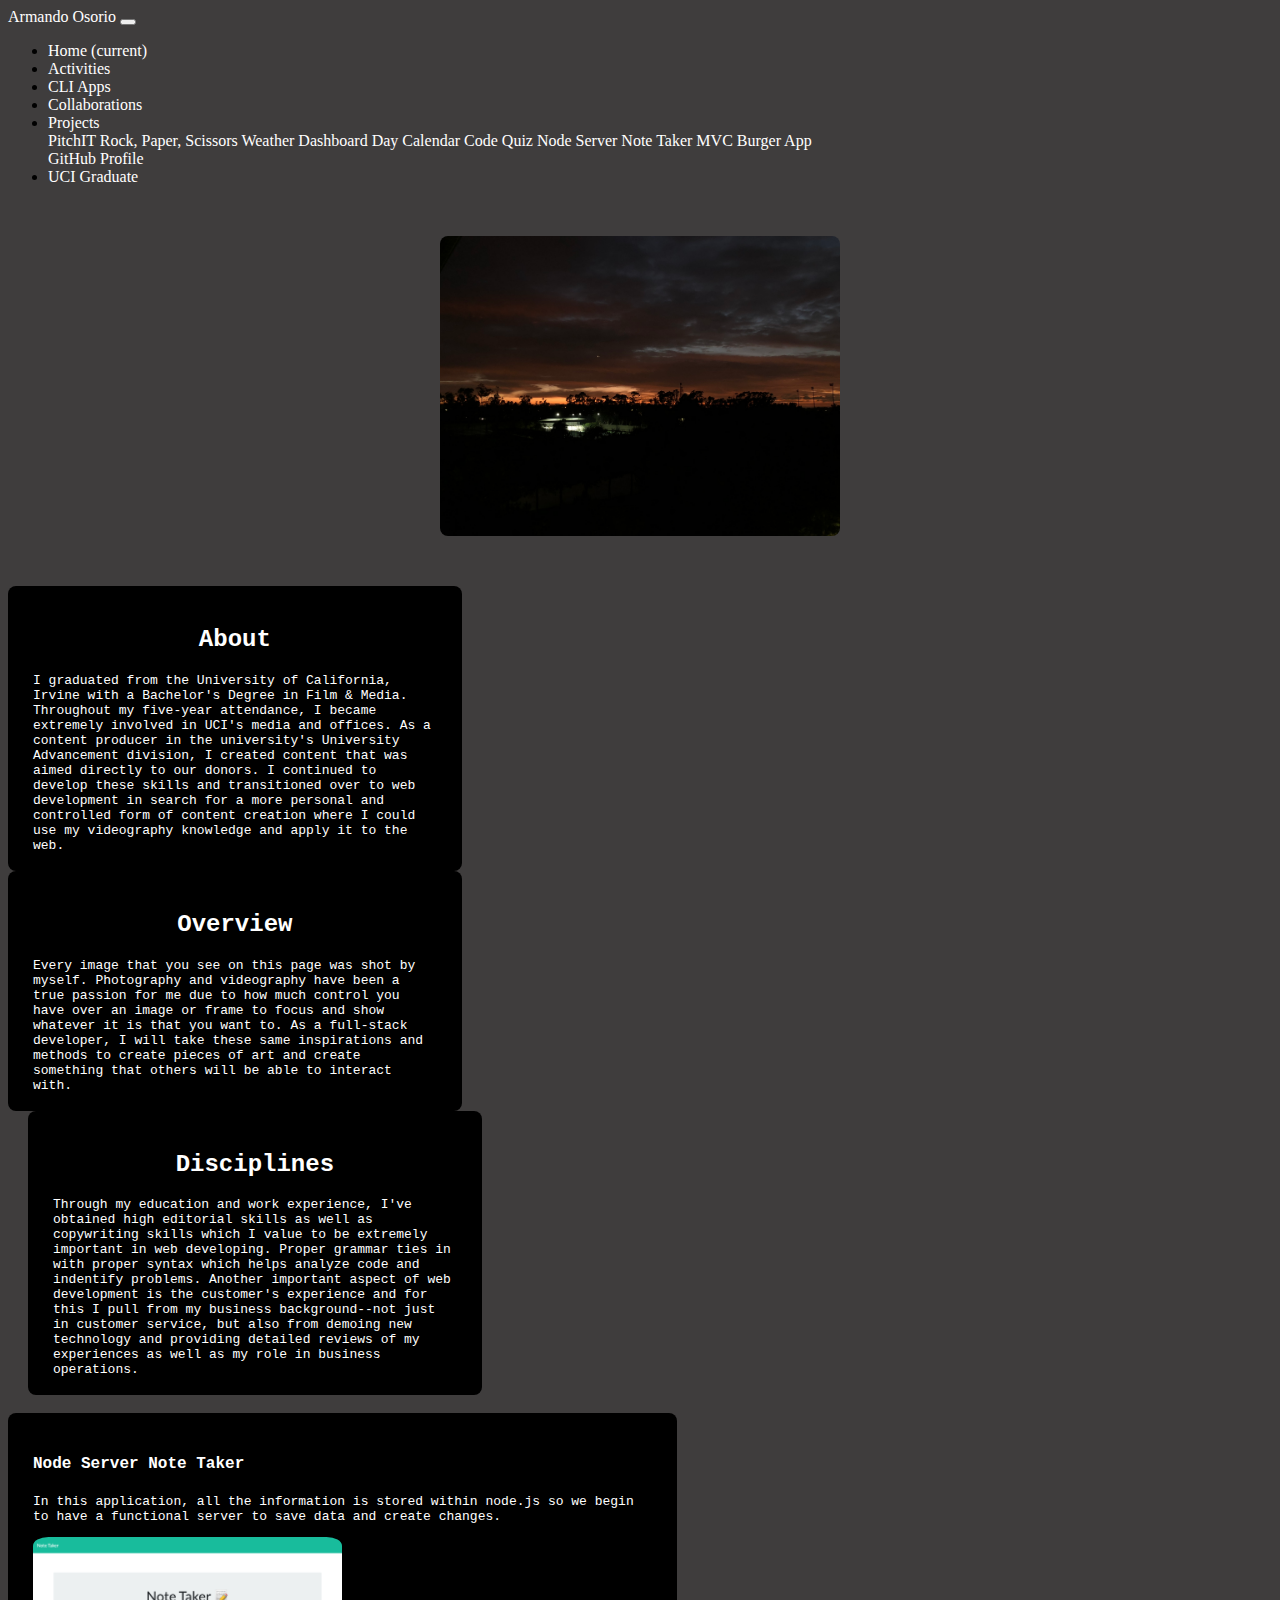
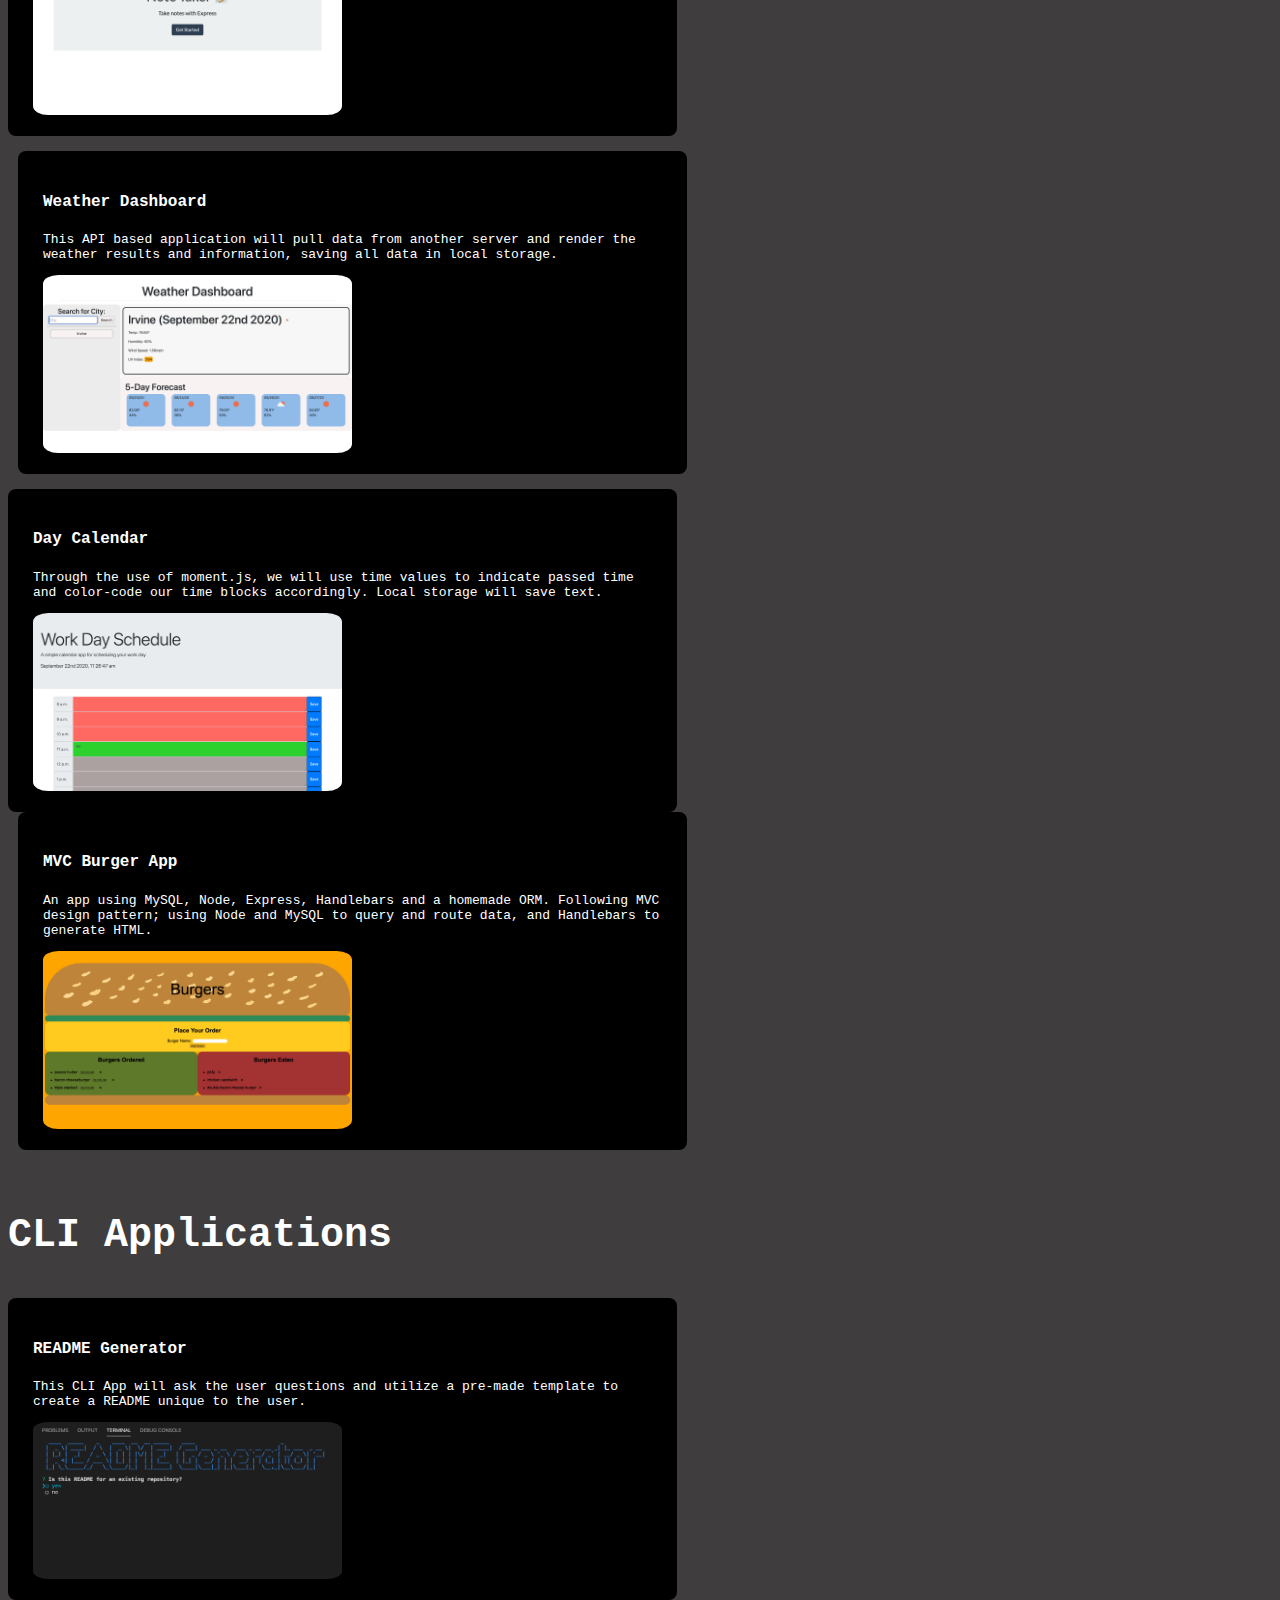
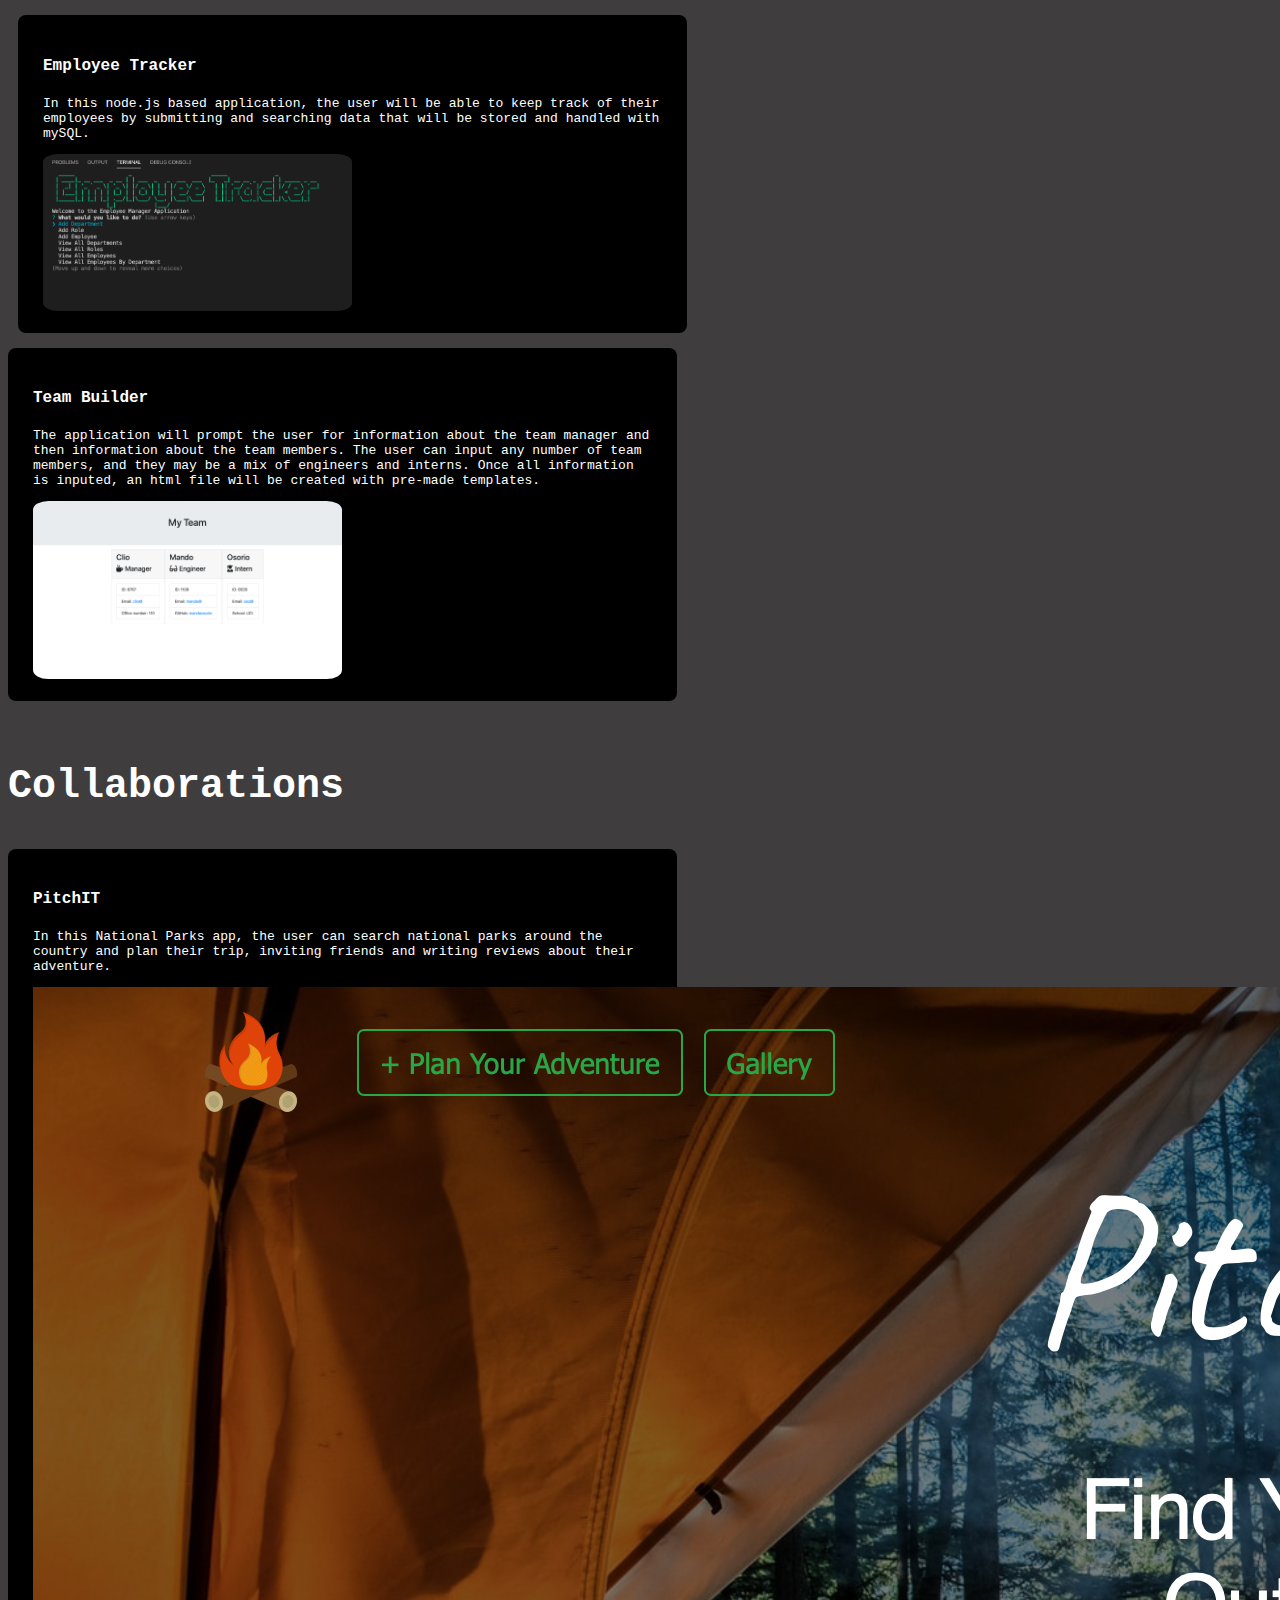
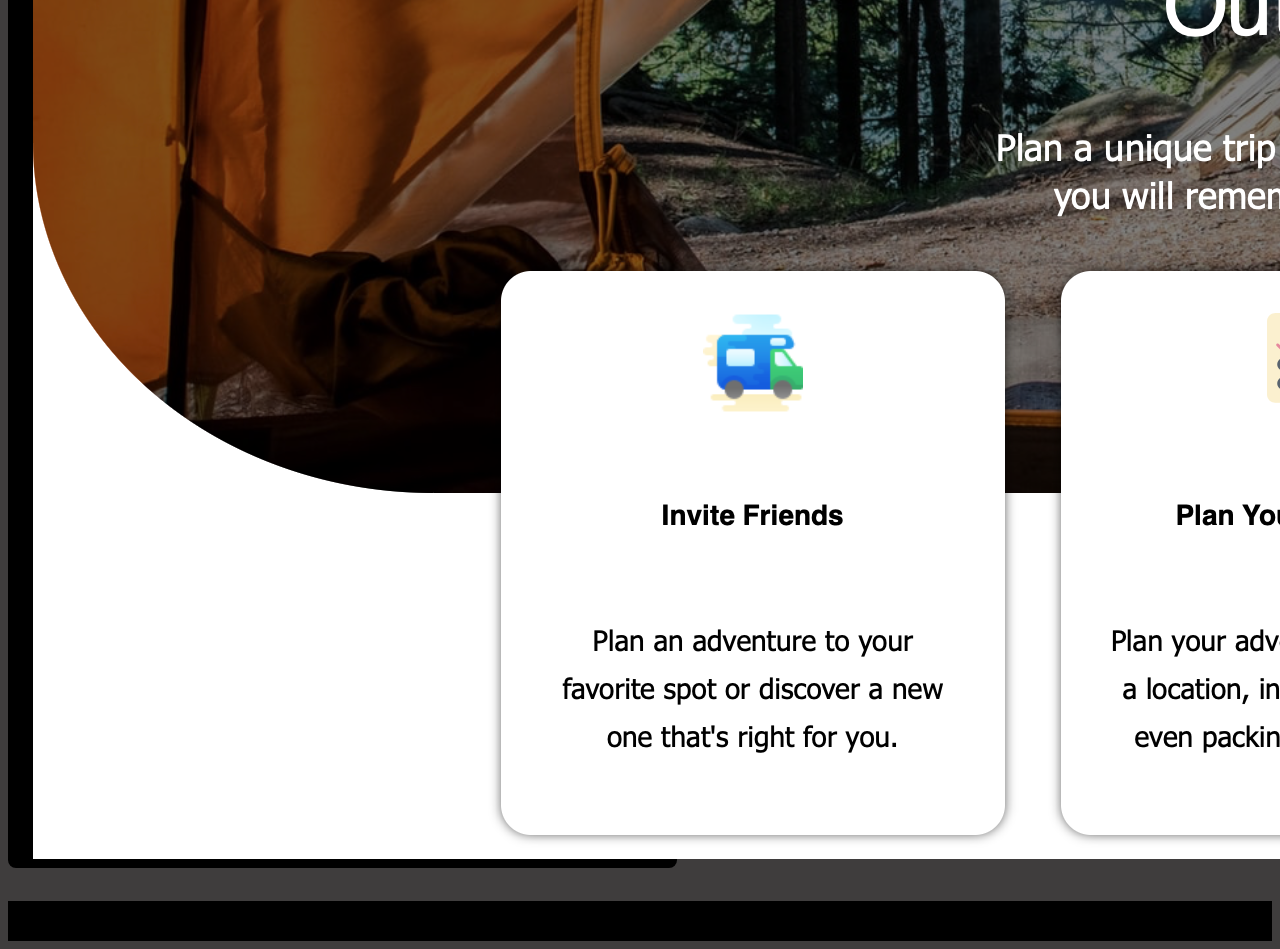
==== commit c723cc75: "added new project" ====
--- a/index.html
+++ b/index.html
@@ -27,14 +27,15 @@
             <li class="nav-item">
               <a class="nav-link" href="#cli">CLI Apps</a>
             </li>
-            <!-- <li class="nav-item">
+            <li class="nav-item">
               <a class="nav-link" href="#collabs">Collaborations</a>
-            </li> -->
+            </li>
             <li class="nav-item dropdown">
               <a class="nav-link dropdown-toggle" href="#" id="navbarDropdown" role="button" data-toggle="dropdown" aria-haspopup="true" aria-expanded="false">
                 Projects
               </a>
               <div class="dropdown-menu" aria-labelledby="navbarDropdown">
+                <a class="dropdown-item" href="https://pitchitadventures.herokuapp.com">PitchIT</a>
                 <a class="dropdown-item" href="activity_htmls/rock_paper_scissors.html">Rock, Paper, Scissors</a>
                 <a class="dropdown-item" href="activity_htmls/weather_app/index.html">Weather Dashboard</a>
                 <a class="dropdown-item" href="activity_htmls/day_calendar/index.html">Day Calendar</a>
@@ -149,6 +150,27 @@
 
     <!--COLLABORATIONS #collabs 'recipe app' 'national park app'-->
 
+    <div class="container" id="collabs">
+      <h3 id="cli-title">Collaborations</h3>
+      <div class="row row-cols-2">
+        <div class="col top-left">
+          <h4><a href="https://pitchitadventures.herokuapp.com" target="_blank">PitchIT</a></h4>
+            <p class="basics">
+              In this National Parks app, the user can search national parks around the country and plan their trip, inviting friends and writing reviews about their adventure.
+            </p>
+            <img id="pitchit" class="basics" src="public/assets/img/pitchit.png">
+        </div>
+        <!-- <div class="col top-right">
+          <h4><a href="https://github.com/mandoosorio/employee_tracker" target="_blank">Employee Tracker</a></h4>
+            <p class="basics">
+              In this node.js based application, the user will be able to keep track of their employees by submitting and searching data that will be stored and handled with mySQL.
+            </p>
+            <img id="emploi" class="basics" src="public/assets/img/employee_app.png">
+        </div> -->
+        
+      </div>
+    </div>
+
     <!--HIDDEN PAGE THAT NEEDS A PASSWORD TO ACCESS-->
 
     <br>
--- a/public/assets/css/style.css
+++ b/public/assets/css/style.css
@@ -249,6 +249,21 @@
         border-radius: 5%;
         margin-bottom: 2%;
       }
+      #readme {
+        max-width: 100%;
+        border-radius: 5%;
+        margin-bottom: 2%;
+      }
+      #emploi {
+        max-width: 100%;
+        border-radius: 5%;
+        margin-bottom: 2%;
+      }
+      #builder {
+        max-width: 100%;
+        border-radius: 5%;
+        margin-bottom: 2%;
+      }
     }
 
     @media screen and (max-width: 768px) {
@@ -330,6 +345,21 @@
         border-radius: 5%;
         margin-bottom: 2%;
       }
+      #readme {
+        max-width: 100%;
+        border-radius: 5%;
+        margin-bottom: 2%;
+      }
+      #emploi {
+        max-width: 100%;
+        border-radius: 5%;
+        margin-bottom: 2%;
+      }
+      #builder {
+        max-width: 100%;
+        border-radius: 5%;
+        margin-bottom: 2%;
+      }
     }
 
     @media screen and (max-width: 693px) {
@@ -380,6 +410,21 @@
         border-radius: 5%;
         margin-bottom: 2%;
       }
+      #readme {
+        max-width: 100%;
+        border-radius: 5%;
+        margin-bottom: 2%;
+      }
+      #emploi {
+        max-width: 100%;
+        border-radius: 5%;
+        margin-bottom: 2%;
+      }
+      #builder {
+        max-width: 100%;
+        border-radius: 5%;
+        margin-bottom: 2%;
+      }
     }
 
     @media screen and (max-width: 476px) {
@@ -434,4 +479,19 @@
         border-radius: 5%;
         margin-bottom: 2%;
       }
+      #readme {
+        max-width: 100%;
+        border-radius: 5%;
+        margin-bottom: 2%;
+      }
+      #emploi {
+        max-width: 100%;
+        border-radius: 5%;
+        margin-bottom: 2%;
+      }
+      #builder {
+        max-width: 100%;
+        border-radius: 5%;
+        margin-bottom: 2%;
+      }
     }